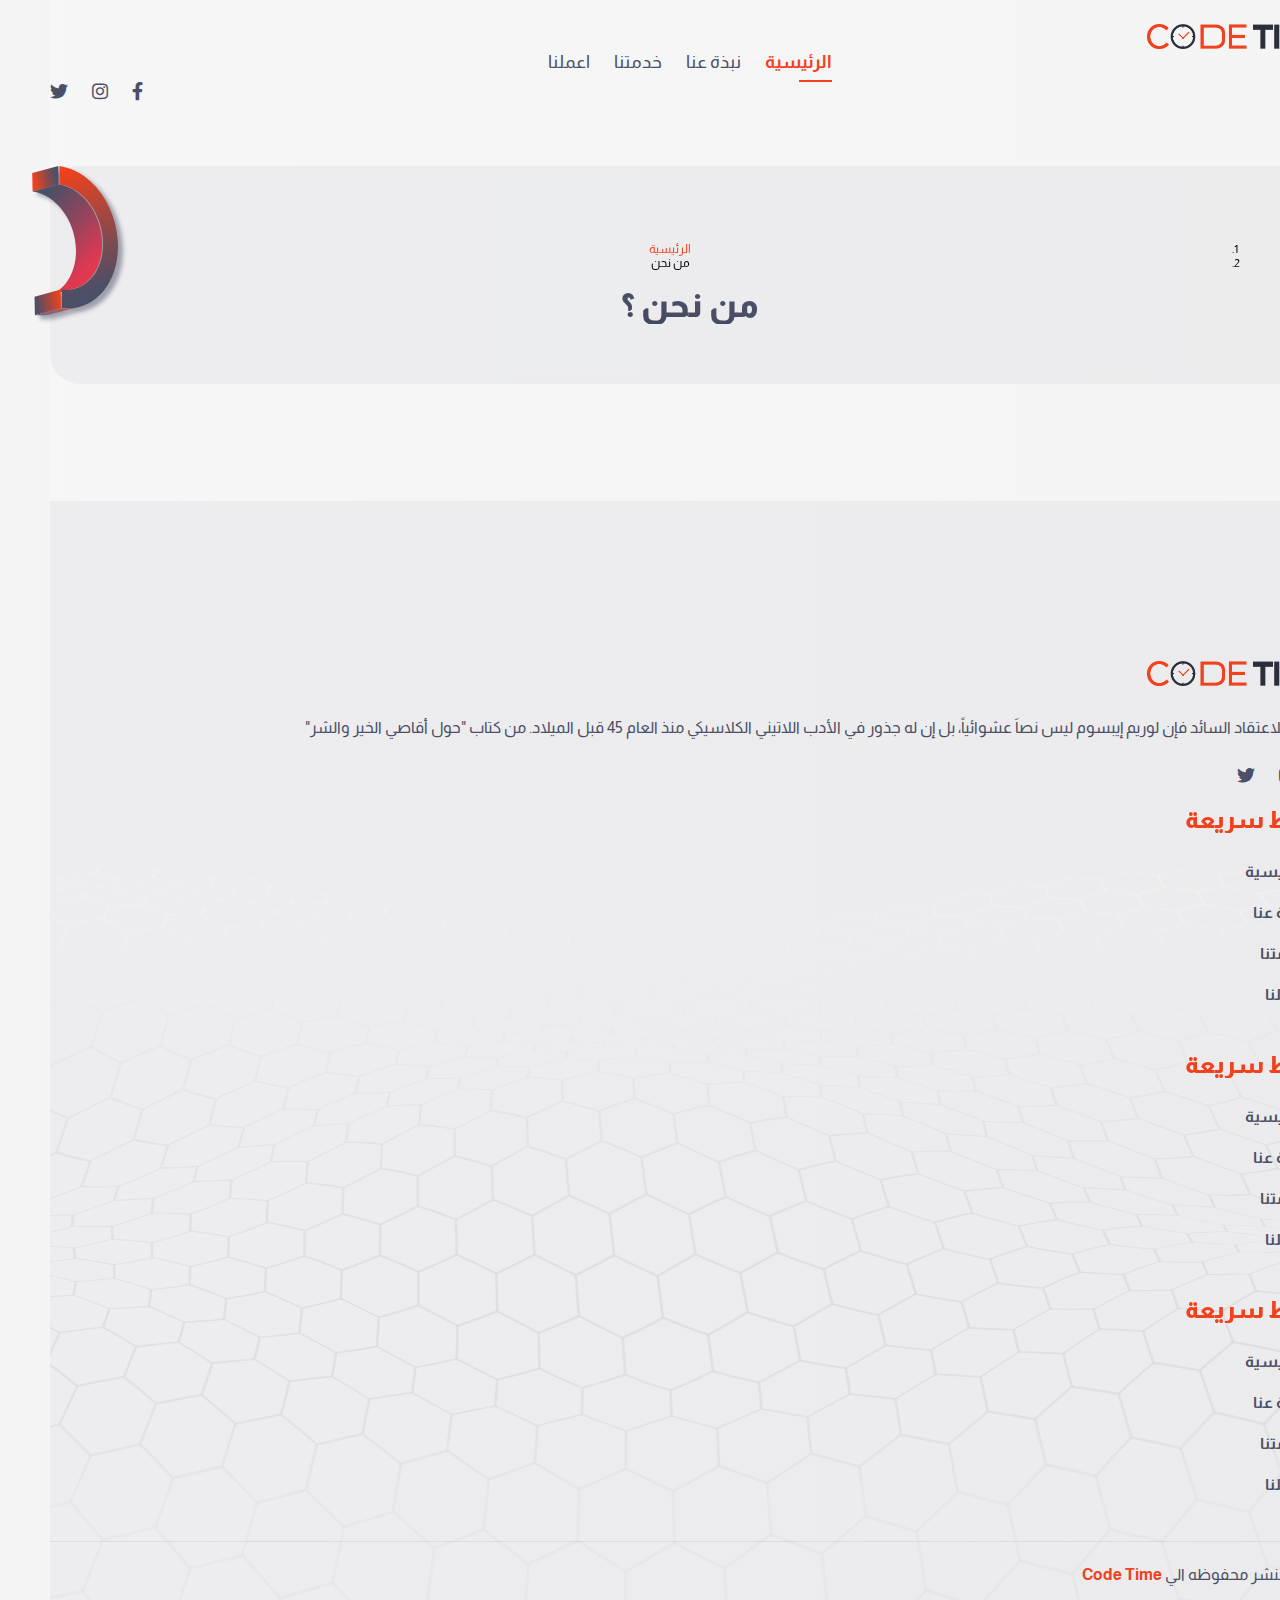
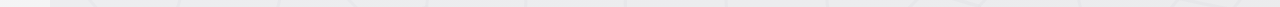
==== about.html @ 2ebd06bc "new page" ====
<!DOCTYPE html>
<html lang="ar" dir="rtl">
  <head>
    <meta charset="utf-8" />
    <meta
      name="viewport"
      content="width=device-width, initial-scale=1, shrink-to-fit=no"
    />
    <meta name="theme-color" content="#4b4f67" />
    <meta name="description" content="Description Content" />
    <link href="https://unpkg.com/aos@2.3.1/dist/aos.css" rel="stylesheet" />
    <link
      rel="stylesheet"
      href="https://cdn.jsdelivr.net/npm/bootstrap@5.0.2/dist/css/bootstrap.rtl.min.css"
      integrity="sha384-gXt9imSW0VcJVHezoNQsP+TNrjYXoGcrqBZJpry9zJt8PCQjobwmhMGaDHTASo9N"
      crossorigin="anonymous"
    />
    <link
      href="https://cdnjs.cloudflare.com/ajax/libs/font-awesome/5.11.2/css/all.min.css"
      rel="stylesheet"
    />
    <link
      href="https://fonts.googleapis.com/css2?family=Almarai:wght@300;400;700;800&display=swap"
      rel="stylesheet"
    />
    <link
      rel="stylesheet"
      type="text/css"
      href="//cdn.jsdelivr.net/npm/slick-carousel@1.8.1/slick/slick.css"
    />

    <link rel="stylesheet" href="assets/css/style.css?v=1" />
    <title>code time</title>
  </head>

  <body>
    <div id="page" class="hfeed site">
      <!--       start header-->
      <div class="header-container">
        <header class="wrapper">
          <div class="header-section">
            <div class="container">
              <div class="row align-items-center">
                <div class="col-md-3 col-5">
                  <div class="logo-box">
                    <a href="#">
                      <img
                        src="./assets/img/logo.png"
                        alt="logo-img"
                        class="img-fluid"
                        style="height: 25px"
                      />
                    </a>
                  </div>
                </div>
                <div class="col-md-6 col-1">
                  <div class="nav-box">
                    <div class="close-icon">
                      <i class="fas fa-times"></i>
                    </div>
                    <div class="nav-list">
                      <ul>
                        <li class="current-menu-item">
                          <a href="#"> الرئيسية </a>
                        </li>
                        <li>
                          <a href="#"> نبذة عنا </a>
                        </li>
                        <li>
                          <a href="#"> خدمتنا </a>
                        </li>
                        <li>
                          <a href="#"> اعملنا </a>
                        </li>
                      </ul>
                    </div>
                    <div class="icon-box">
                      <ul>
                        <li>
                          <a href="#">
                            <i class="fab fa-facebook-f"></i>
                          </a>
                        </li>
                        <li>
                          <a href="#">
                            <i class="fab fa-instagram"></i>
                          </a>
                        </li>
                        <li>
                          <a href="#">
                            <i class="fab fa-twitter"></i>
                          </a>
                        </li>
                      </ul>
                    </div>
                  </div>
                </div>
                <div class="col-md-3 col-6">
                  <div class="open-icon">
                    <i class="fas fa-bars"></i>
                  </div>
                  <div class="icon-box-side">
                    <ul>
                      <li>
                        <a href="#">
                          <i class="fab fa-facebook-f"></i>
                        </a>
                      </li>
                      <li>
                        <a href="#">
                          <i class="fab fa-instagram"></i>
                        </a>
                      </li>
                      <li>
                        <a href="#">
                          <i class="fab fa-twitter"></i>
                        </a>
                      </li>
                    </ul>
                  </div>
                </div>
              </div>
            </div>
          </div>
        </header>
      </div>
      <!--      end header-->

      <!--           start content-->
      <div class="main-container">
        <main class="main wrapper">
          <!-- start intro-section -->
          <div class="sub-intro-section">
            <div class="container">
              <div class="row justify-content-center">
                <div class="col-md-10">
                  <div class="intro-box">
                    <div class="breadcrumb-box">
                      <nav aria-label="breadcrumb">
                        <ol class="breadcrumb">
                          <li class="breadcrumb-item">
                            <a href="#">الرئيسية</a>
                          </li>
                          <li
                            class="breadcrumb-item active"
                            aria-current="page"
                          >
                            من نحن
                          </li>
                        </ol>
                      </nav>
                    </div>
                    <h2 class="intro-title gray-gradient-text">من نحن ؟</h2>
                  </div>
                </div>
              </div>
            </div>
          </div>
          <!-- end intro-section -->

          <!-- start our-mission -->
          <div class="our-mission">
            <div class="container-fluid">
              <div class="row">
                <div class="col-md-6 m-0 p-0">
                  <div class="section-img">
                    <img
                      src="assets/img/krakenimages-Y5bvRlcCx8k-unsplash.jpg"
                      alt=""
                      class="img-fluid"
                    />
                  </div>
                </div>
                <div class="col-md-6"></div>
              </div>
            </div>
          </div>
          <!-- end our-mission -->
        </main>
      </div>
      <!--           end content-->

      <!--           start footer-->
      <div class="footer-container">
        <footer class="wrapper">
          <div class="footer-section">
            <div class="container">
              <div class="row">
                <div class="col-lg-4 col-md-6">
                  <div class="logo-box">
                    <a href="#">
                      <img
                        src="./assets/img/logo.png"
                        alt="logo-img"
                        class="img-fluid"
                        style="height: 25px"
                      />
                    </a>
                  </div>
                  <div class="footer-prag">
                    <p class="prag">
                      وخلافاَ للاعتقاد السائد فإن لوريم إيبسوم ليس نصاَ
                      عشوائياً، بل إن له جذور في الأدب اللاتيني الكلاسيكي منذ
                      العام 45 قبل الميلاد. من كتاب "حول أقاصي الخير والشر"
                    </p>
                  </div>
                  <div class="icon-box-side">
                    <ul>
                      <li>
                        <a href="#">
                          <i class="fab fa-facebook-f"></i>
                        </a>
                      </li>
                      <li>
                        <a href="#">
                          <i class="fab fa-instagram"></i>
                        </a>
                      </li>
                      <li>
                        <a href="#">
                          <i class="fab fa-twitter"></i>
                        </a>
                      </li>
                    </ul>
                  </div>
                </div>
                <div class="col-lg-3 col-md-6 col-6">
                  <div class="footer-list">
                    <h3 class="footer-title primary-gradient-text">
                      روابط سريعة
                    </h3>
                    <ul>
                      <li class="current-menu-item">
                        <a href="#"> الرئيسية </a>
                      </li>
                      <li>
                        <a href="#"> نبذة عنا </a>
                      </li>
                      <li>
                        <a href="#"> خدمتنا </a>
                      </li>
                      <li>
                        <a href="#"> اعملنا </a>
                      </li>
                    </ul>
                  </div>
                </div>
                <div class="col-lg-3 col-md-6 col-6">
                  <div class="footer-list">
                    <h3 class="footer-title primary-gradient-text">
                      روابط سريعة
                    </h3>
                    <ul>
                      <li class="current-menu-item">
                        <a href="#"> الرئيسية </a>
                      </li>
                      <li>
                        <a href="#"> نبذة عنا </a>
                      </li>
                      <li>
                        <a href="#"> خدمتنا </a>
                      </li>
                      <li>
                        <a href="#"> اعملنا </a>
                      </li>
                    </ul>
                  </div>
                </div>
                <div class="col-lg-2 col-md-6 col-6">
                  <div class="footer-list">
                    <h3 class="footer-title primary-gradient-text">
                      روابط سريعة
                    </h3>
                    <ul>
                      <li class="current-menu-item">
                        <a href="#"> الرئيسية </a>
                      </li>
                      <li>
                        <a href="#"> نبذة عنا </a>
                      </li>
                      <li>
                        <a href="#"> خدمتنا </a>
                      </li>
                      <li>
                        <a href="#"> اعملنا </a>
                      </li>
                    </ul>
                  </div>
                </div>
              </div>
              <div class="row">
                <div class="col-md-12">
                  <div class="footer-copy">
                    <p class="prag text-center">
                      حقوق النشر محفوظه الي <a href="#">Code Time</a>
                    </p>
                  </div>
                </div>
              </div>
            </div>
          </div>
        </footer>
      </div>
      <!--           end footer-->
      <div class="overlay"></div>
    </div>
    <script src="https://cdnjs.cloudflare.com/ajax/libs/jquery/3.5.0/jquery.min.js"></script>
    <script
      src="https://cdn.jsdelivr.net/npm/bootstrap@5.0.2/dist/js/bootstrap.bundle.min.js"
      integrity="sha384-MrcW6ZMFYlzcLA8Nl+NtUVF0sA7MsXsP1UyJoMp4YLEuNSfAP+JcXn/tWtIaxVXM"
      crossorigin="anonymous"
    ></script>
    <script src="https://unpkg.com/aos@2.3.1/dist/aos.js"></script>
    <script
      type="text/javascript"
      src="//cdn.jsdelivr.net/npm/slick-carousel@1.8.1/slick/slick.min.js"
    ></script>
    <script src="assets/js/script.js"></script>
  </body>
</html>
---- assets/css/style.css ----
p,
ul,
h1,
h2,
h3,
h4,
h5,
h6 {
  margin: unset;
}

a {
  text-decoration: none;
}
a:hover {
  text-decoration: none;
}

ul {
  padding: 0;
  list-style: none;
}

body {
  margin: 0;
  padding: 0;
  background: linear-gradient(90deg, rgba(75, 79, 103, 0.05) 0, rgba(43, 46, 59, 0.05) 100%);
}
html[dir=rtl] body {
  font-family: "Almarai", sans-serif;
}
body.over-flow {
  overflow-y: hidden;
}

.section-60 {
  padding: 30px 0px;
}

.border-r20 {
  border-radius: 20px;
}

.overlay {
  inset: 0;
  background-color: rgba(0, 0, 0, 0.26);
  position: fixed;
  z-index: 99;
  display: none;
}

.prag {
  font-size: 16px;
  font-weight: 500;
  color: #4b4f67;
}

@media (max-width: 992px) {
  .orderms-1 {
    order: -1;
  }
}
@-webkit-keyframes scaleOut {
  to {
    transform: scale(0.1) translateY(-10%);
  }
}
@keyframes scaleOut {
  to {
    transform: scale(0.1) translateY(-10%);
  }
}
@-webkit-keyframes scaleIn {
  to {
    transform: scale(1.3) translateY(20%);
  }
}
@keyframes scaleIn {
  to {
    transform: scale(1.3) translateY(20%);
  }
}
@-webkit-keyframes rotate {
  to {
    transform: rotate(40deg);
    filter: blur(10px);
  }
}
@keyframes rotate {
  to {
    transform: rotate(40deg);
    filter: blur(10px);
  }
}
@-webkit-keyframes translate-position {
  to {
    transform: translateX(30%) scale(1.2);
  }
}
@keyframes translate-position {
  to {
    transform: translateX(30%) scale(1.2);
  }
}
@-webkit-keyframes rotate-location {
  to {
    transform: rotate(-180deg) translateX(20%);
  }
}
@keyframes rotate-location {
  to {
    transform: rotate(-180deg) translateX(20%);
  }
}
@-webkit-keyframes rotate-location-revers {
  to {
    transform: rotate(360deg) scale(1.2);
  }
}
@keyframes rotate-location-revers {
  to {
    transform: rotate(360deg) scale(1.2);
  }
}
@media (max-width: 772px) {
  @-webkit-keyframes translate-position {
    to {
      transform: translateY(-10%) scale(1.33);
    }
  }
  @keyframes translate-position {
    to {
      transform: translateY(-10%) scale(1.33);
    }
  }
}
.header-section {
  position: relative;
  padding: 24px 0;
}
.header-section .open-icon {
  display: none;
}
.header-section .nav-box {
  display: flex;
  align-items: center;
  justify-content: space-between;
}
.header-section .nav-box .icon-box,
.header-section .nav-box .close-icon {
  display: none;
}
.header-section .nav-box .nav-list {
  width: 100%;
}
.header-section .nav-box .nav-list ul {
  justify-content: center;
}
.header-section .nav-box .nav-list ul li a {
  padding: 0 0 10px;
  position: relative;
}
.header-section .nav-box .nav-list ul li a:after {
  content: "";
  position: absolute;
  bottom: 0;
  background-color: #f1411d;
  width: 0%;
  height: 2px;
}
html[dir=rtl] .header-section .nav-box .nav-list ul li a:after {
  right: 0;
}
.header-section .nav-box ul {
  list-style: none;
  display: flex;
  align-items: center;
}
html[dir=rtl] .header-section .nav-box ul li {
  padding-left: 24px;
}
html[dir=rtl] .header-section .nav-box ul li:last-of-type {
  padding: 0;
}
html[dir=ltr] .header-section .nav-box ul li {
  padding-right: 24px;
}
html[dir=ltr] .header-section .nav-box ul li:last-of-type {
  padding: 0;
}
.header-section .nav-box ul li.current-menu-item a {
  color: #f1411d;
  font-weight: 700;
}
.header-section .nav-box ul li.current-menu-item a:after {
  width: 50%;
}
.header-section .nav-box ul li a {
  display: block;
  font-size: 18px;
  font-weight: 400;
  color: #4b4f67;
}
.header-section .nav-box ul li a:hover {
  color: #f1411d;
}
.header-section .nav-box ul li a:hover:after {
  width: 50%;
}

@media (max-width: 992px) {
  .header-section .nav-box ul li a {
    font-size: 14px;
  }
}
@media (max-width: 772px) {
  .header-section .icon-box-side {
    display: none;
  }
  .header-section .open-icon {
    display: block;
    text-align: end;
  }
  .header-section .open-icon i {
    font-size: 20px;
    cursor: pointer;
    color: #4b4f67;
  }
  .header-section .open-icon i:hover {
    color: #f1411d;
  }
  .header-section .nav-box {
    display: block;
    position: fixed;
    top: 0;
    padding: 60px;
    width: 223px;
    height: 100%;
    background: linear-gradient(90deg, #4b4f67 0, #2b2e3b 100%);
    transition: 0.2s all ease-in-out;
    z-index: 999999;
  }
  html[dir=rtl] .header-section .nav-box {
    right: -230px;
    box-shadow: -6px 1px 12px rgba(0, 0, 0, 0.3);
  }
  html[dir=ltr] .header-section .nav-box {
    left: -230px;
    box-shadow: 6px 1px 12px rgba(0, 0, 0, 0.3);
  }
  html[dir=rtl] .header-section .nav-box.open-menu {
    right: 0;
  }
  html[dir=ltr] .header-section .nav-box.open-menu {
    left: 0;
  }
  .header-section .nav-box .close-icon {
    display: block;
    position: absolute;
    top: 20px;
    z-index: 1;
    cursor: pointer;
    color: white;
    font-size: 18px;
  }
  html[dir=rtl] .header-section .nav-box .close-icon {
    left: 14px;
  }
  html[dir=ltr] .header-section .nav-box .close-icon {
    right: 14px;
  }
  .header-section .nav-box .icon-box {
    display: block;
  }
  .header-section .nav-box .icon-box ul {
    display: flex;
  }
  .header-section .nav-box ul {
    display: block;
  }
  .header-section .nav-box ul li {
    width: -webkit-fit-content;
    width: -moz-fit-content;
    width: fit-content;
    margin-bottom: 24px;
  }
  .header-section .nav-box ul li a {
    font-size: 14px;
    color: white;
  }
}
.footer-section {
  padding: 160px 0 0;
  position: relative;
  z-index: 1;
  background-color: rgba(75, 79, 103, 0.05);
}
.footer-section:after {
  z-index: -1;
  inset: 0;
  background-image: url("../img/footer-img.svg");
  background-size: cover;
  background-repeat: no-repeat;
  background-position: center bottom;
  opacity: 0.2;
  content: "";
  position: absolute;
}
.footer-section .footer-prag .prag {
  max-width: 90%;
  padding: 30px 0;
}
.footer-section .footer-list {
  padding-bottom: 24px;
}
.footer-section .footer-list .footer-title {
  margin-bottom: 30px;
  font-weight: 800;
  font-size: 24px;
}
.footer-section .footer-list ul li {
  padding: 0 25px;
  margin: 0 0 24px;
  position: relative;
}
.footer-section .footer-list ul li:after {
  content: "";
  top: 50%;
  transform: translateY(-50%);
  height: 2px;
  width: 10px;
  background-color: #4b4f67;
  position: absolute;
}
html[dir=ltr] .footer-section .footer-list ul li:after {
  left: 0;
}
html[dir=rtl] .footer-section .footer-list ul li:after {
  right: 0;
}
.footer-section .footer-list ul li a {
  font-weight: 700;
  font-size: 16px;
  color: #4b4f67;
}
.footer-section .footer-list ul li a:hover {
  color: #f1411d;
}
.footer-section .footer-copy {
  padding: 24px 0;
  border-top: 1px solid rgba(75, 79, 103, 0.1);
}
.footer-section .footer-copy .prag a {
  font-weight: 600;
  color: #f1411d;
}
.footer-section .icon-box-side {
  padding-bottom: 20px;
}

@media (max-width: 772px) {
  .footer-section .footer-prag .prag {
    max-width: 90%;
    padding: 30px 0;
  }
  .footer-section .footer-list .footer-title {
    font-size: 18px;
  }
  .footer-section .footer-list ul li a {
    font-size: 14px;
  }
}
.intro-section {
  overflow: hidden;
  position: relative;
  z-index: 1;
  padding: 0 0 40px;
}
.intro-section .intro-content .intro-title {
  font-size: 65px;
  font-weight: 900;
  display: inline-block;
  margin-bottom: 24px;
}
.intro-section .intro-content .button-box {
  display: flex;
  align-items: center;
  flex-wrap: wrap;
  margin-top: 24px;
}
.intro-section .intro-content .button-box > div {
  margin-top: 12px;
}
html[dir=rtl] .intro-section .intro-content .button-box .button-item {
  margin-left: 24px;
}
html[dir=ltr] .intro-section .intro-content .button-box .button-item {
  margin-right: 24px;
}
.intro-section .intro-img {
  position: relative;
  text-align: end;
}
.intro-section .intro-img .intro-img {
  -webkit-animation: scaleIn 1s ease-in-out infinite;
          animation: scaleIn 1s ease-in-out infinite;
  -webkit-animation-delay: calc(var(--scroll) * -1s);
          animation-delay: calc(var(--scroll) * -1s);
  -webkit-animation-play-state: paused;
          animation-play-state: paused;
  -webkit-animation-iteration-count: 1;
          animation-iteration-count: 1;
  -webkit-animation-fill-mode: both;
          animation-fill-mode: both;
}
.intro-section .intro-img .game {
  z-index: 2;
  position: absolute;
  max-height: 100px;
  -webkit-animation: scaleOut 1s ease-in-out infinite;
          animation: scaleOut 1s ease-in-out infinite;
  -webkit-animation-delay: calc(var(--scroll) * -1s);
          animation-delay: calc(var(--scroll) * -1s);
  -webkit-animation-play-state: paused;
          animation-play-state: paused;
  -webkit-animation-iteration-count: 1;
          animation-iteration-count: 1;
  -webkit-animation-fill-mode: both;
          animation-fill-mode: both;
  filter: drop-shadow(5px 9px 4px rgba(0, 0, 0, 0.1294117647));
}
.intro-section .intro-img .game.game1 {
  right: 90px;
  top: 50px;
}
.intro-section .intro-img .game.game2 {
  left: 90px;
  bottom: -50px;
  max-height: 195px;
}
.intro-section .intro-img .game.game4 {
  right: 90px;
  bottom: -50px;
}

.services-section .services-box {
  text-align: center;
  padding: 60px 20px;
  border: 1px solid rgba(75, 79, 103, 0.4);
  display: flex;
  flex-grow: 1;
  flex-direction: column;
  height: calc(100% - 20px);
  background-color: white;
}
.services-section .services-box:hover {
  border: 1px solid rgba(75, 79, 103, 0);
  box-shadow: -15px 50px 50px rgba(75, 79, 103, 0.1);
}
.services-section .services-box .services-icon {
  margin-bottom: 30px;
}
.services-section .services-box .services-icon img {
  min-height: 100px;
}
.services-section .services-box .services-title {
  font-weight: 800;
  font-size: 25px;
  margin-bottom: 30px;
}
.services-section .services-box .prag {
  line-height: 1.8;
}

.banner-section .banner-box {
  position: relative;
  z-index: 1;
  padding: 60px;
}
.banner-section .banner-box::before {
  border-radius: 30px;
  content: "";
  position: absolute;
  height: 70%;
  top: 50%;
  transform: translateY(-50%);
  width: 100%;
  left: 0;
  background-color: transparent;
  background-image: linear-gradient(0deg, rgba(43, 46, 59, 0.05) 100%, rgba(75, 79, 103, 0.05) 0%);
  z-index: -1;
}
.banner-section .img-box {
  text-align: end;
}
.banner-section .img-box img {
  height: 474px;
  -o-object-fit: cover;
     object-fit: cover;
  width: 245px;
  -webkit-animation: translate-position 1s ease-in-out infinite;
          animation: translate-position 1s ease-in-out infinite;
  -webkit-animation-delay: calc(var(--scroll) * -1s);
          animation-delay: calc(var(--scroll) * -1s);
  -webkit-animation-play-state: paused;
          animation-play-state: paused;
  -webkit-animation-iteration-count: 1;
          animation-iteration-count: 1;
  -webkit-animation-fill-mode: both;
          animation-fill-mode: both;
}
.banner-section .banner-content {
  position: relative;
}
.banner-section .banner-content:after {
  content: "";
  position: absolute;
  top: -61px;
  height: 80px;
  width: 80px;
  background-repeat: no-repeat;
  background-size: cover;
  background-position: center;
  background-image: url("../img/Pen-Left.png");
  -webkit-animation: rotate-location 1s ease-in-out infinite;
          animation: rotate-location 1s ease-in-out infinite;
  -webkit-animation-delay: calc(var(--scroll) * -1s);
          animation-delay: calc(var(--scroll) * -1s);
  -webkit-animation-play-state: paused;
          animation-play-state: paused;
  -webkit-animation-iteration-count: 1;
          animation-iteration-count: 1;
  -webkit-animation-fill-mode: both;
          animation-fill-mode: both;
}
html[dir=rtl] .banner-section .banner-content:after {
  right: 20px;
}
html[dir=ltr] .banner-section .banner-content:after {
  left: 20px;
}
.banner-section .banner-content::before {
  content: "";
  position: absolute;
  bottom: -61px;
  height: 140px;
  width: 140px;
  background-repeat: no-repeat;
  background-size: cover;
  background-position: center;
  background-image: url("../img/Gift-Left.png");
  -webkit-animation: scaleIn 1s ease-in-out infinite;
          animation: scaleIn 1s ease-in-out infinite;
  -webkit-animation-delay: calc(var(--scroll) * -1s);
          animation-delay: calc(var(--scroll) * -1s);
  -webkit-animation-play-state: paused;
          animation-play-state: paused;
  -webkit-animation-iteration-count: 1;
          animation-iteration-count: 1;
  -webkit-animation-fill-mode: both;
          animation-fill-mode: both;
}
html[dir=rtl] .banner-section .banner-content::before {
  right: 174px;
}
html[dir=ltr] .banner-section .banner-content::before {
  left: 174px;
}
.banner-section .banner-content .banner-title {
  font-size: 44px;
  font-weight: 800;
  margin-bottom: 40px;
}
.banner-section .banner-content .prag {
  line-height: 1.8;
  margin-bottom: 40px;
}

.all-services-section .services-item {
  margin-bottom: 24px;
  padding: 40px 20px;
  border: 1px solid rgba(75, 79, 103, 0.1);
  border-radius: 18px;
  display: flex;
  justify-content: space-between;
  align-items: center;
  position: relative;
  overflow: hidden;
  background-color: white;
}
.all-services-section .services-item::before {
  background-color: white;
  inset: 0;
  position: absolute;
  content: "";
}
.all-services-section .services-item:after {
  content: attr(data-title);
  position: absolute;
  inset: 0;
  font-size: 30px;
  font-weight: 800;
  display: flex;
  align-items: center;
  justify-content: center;
}
.all-services-section .services-item:hover {
  padding: 40px 40px;
  border: 1px solid rgba(75, 79, 103, 0);
  box-shadow: -15px 50px 50px rgba(75, 79, 103, 0.1);
}
.all-services-section .services-item:hover:after, .all-services-section .services-item:hover::before {
  opacity: 0;
}
.all-services-section .services-item .services-name {
  font-size: 20px;
  font-weight: 800;
}
.all-services-section .services-item .services-img {
  height: 80px;
}

.client-section .client-slider .client-slider-item {
  height: 100%;
  display: flex;
  align-items: center;
  justify-content: center;
}
.client-section .client-slider .client-slider-item img {
  height: 92px;
  -o-object-fit: contain;
     object-fit: contain;
}

.testimonials-section .testimonials-slider {
  padding-top: 24px;
}
.testimonials-section .testimonials-slider .testimonials-item .testimonials-img {
  position: relative;
  z-index: 1;
}
.testimonials-section .testimonials-slider .testimonials-item .testimonials-img img {
  height: 500px;
  border-radius: 30px;
  transform: rotateY(6deg) rotateZ(-1deg);
  box-shadow: -8px 1px 2px rgba(75, 79, 103, 0.1);
}
.testimonials-section .testimonials-slider .testimonials-item .testimonials-content .prag {
  font-size: 24px;
  display: block;
}
.testimonials-section .testimonials-slider .testimonials-item .testimonials-content .testimonials-name {
  padding: 24px 0 10px;
  font-size: 24px;
  font-weight: 800;
}
.testimonials-section .testimonials-slider .testimonials-item .testimonials-content .testimonials-jop {
  font-size: 16px;
  font-weight: 400;
  color: #4b4f67;
}

@media (max-width: 992px) {
  .intro-section .intro-img {
    margin-bottom: 20px;
    text-align: center;
  }
  .intro-section .intro-img .game.game2 {
    max-height: 139px;
  }
  .intro-section .intro-content {
    text-align: center;
  }
  .intro-section .intro-content .intro-title {
    font-size: 50px;
  }
  .intro-section .intro-content .button-box {
    justify-content: center;
  }
  .banner-section .banner-box::before {
    height: 90%;
  }
  .banner-section .banner-box .img-box img {
    height: 350px;
    width: 180px;
  }
  .banner-section .banner-box .banner-content .banner-title {
    font-size: 30px;
  }
  .testimonials-section .testimonials-slider .testimonials-item .testimonials-img img {
    height: 400px;
  }
  .testimonials-section .testimonials-slider .testimonials-item .testimonials-content .prag {
    font-size: 16px;
  }
  .testimonials-section .testimonials-slider .testimonials-item .testimonials-content .testimonials-name {
    font-size: 20px;
  }
  .testimonials-section .testimonials-slider .testimonials-item .testimonials-content .testimonials-jop {
    font-size: 16px;
  }
}
@media (max-width: 772px) {
  .services-section .services-box .services-title {
    font-size: 24px;
  }
  .banner-section .banner-box::before {
    height: 80%;
    top: unset;
    bottom: 0;
    transform: translateY(0);
  }
  .banner-section .banner-box .img-box {
    margin-bottom: 60px;
    text-align: center;
  }
  .banner-section .banner-box .img-box img {
    height: 350px;
    width: 180px;
  }
  .banner-section .banner-box .banner-content {
    text-align: center;
  }
  .banner-section .banner-box .banner-content::before {
    height: 72px;
    width: 42px;
  }
  .banner-section .banner-box .banner-content::after {
    top: 0;
    height: 38px;
    width: 38px;
  }
  html[dir=rtl] .banner-section .banner-box .banner-content::after {
    right: -51px;
  }
  html[dir=ltr] .banner-section .banner-box .banner-content::after {
    left: -51px;
  }
  .banner-section .banner-box .banner-content .banner-title {
    font-size: 29px;
    margin-bottom: 19px;
  }
  .banner-section .banner-box .banner-content .prag {
    font-size: 13px;
  }
  .client-section .client-slider .client-slider-item img {
    height: 60px;
  }
  .testimonials-section .testimonials-slider .testimonials-item {
    text-align: center;
  }
  .testimonials-section .testimonials-slider .testimonials-item .testimonials-img {
    text-align: center;
    padding-bottom: 24px;
  }
  .testimonials-section .testimonials-slider .testimonials-item .testimonials-img img {
    height: 200px;
    margin: 0 auto;
  }
  .testimonials-section .testimonials-slider .testimonials-item .testimonials-content .prag {
    font-size: 16px;
  }
  .testimonials-section .testimonials-slider .testimonials-item .testimonials-content .testimonials-name {
    font-size: 20px;
  }
  .testimonials-section .testimonials-slider .testimonials-item .testimonials-content .testimonials-jop {
    font-size: 16px;
  }
}
.section-title {
  padding-bottom: 30px;
}
.section-title.white-item .sub-title {
  color: white;
}
.section-title .sub-title {
  color: #4b4f67;
  font-size: 14px;
  font-weight: 400;
  margin-bottom: 14px;
}
.section-title .min-title {
  font-size: 30px;
  font-weight: 900;
}

.gray-gradient-text, .all-services-section .services-item:after {
  background: linear-gradient(190deg, #4b4f67 50%, #2b2e3b 100%);
  background-clip: text;
  -webkit-background-clip: text;
  -webkit-text-fill-color: transparent;
}

.primary-gradient-text {
  background: linear-gradient(190deg, #f1411d 50%, #cf3618 100%);
  background-clip: text;
  -webkit-background-clip: text;
  -webkit-text-fill-color: transparent;
}

.button-item.primary-button a {
  background: linear-gradient(90deg, #f1411d 0, #cf3618 100%);
  box-shadow: rgba(241, 65, 29, 0.3) 4px 4px 0px;
}
.button-item.primary-button a:active {
  box-shadow: rgba(241, 65, 29, 0.3) 0px 0px 0px;
}
.button-item a {
  padding: 10px 48px;
  display: inline-block;
  background: linear-gradient(90deg, #4b4f67 0, #2b2e3b 100%);
  border-radius: 50px;
  color: white;
  box-shadow: rgba(75, 79, 103, 0.3) 4px 4px 0px;
}
.button-item a:active {
  transform: translate(4px, 4px);
  box-shadow: rgba(75, 79, 103, 0.3) 0px 0px 0px;
}

.button-play a {
  display: flex;
  align-items: center;
  position: relative;
  z-index: 1;
}
.button-play a:hover:after {
  width: 110%;
}
.button-play a:hover span {
  color: white;
}
.button-play a:after {
  content: "";
  position: absolute;
  z-index: -1;
  width: 45px;
  height: 45px;
  background: linear-gradient(90deg, #f1411d 0, #cf3618 100%);
  border-radius: 50px;
  right: -14px;
}
.button-play a i {
  position: relative;
  display: flex;
  align-items: center;
  justify-content: center;
  color: white;
}
.button-play a span {
  margin: 20px;
  font-weight: 500;
  font-size: 18px;
  color: #4b4f67;
}

.icon-box-side ul {
  list-style: none;
  display: flex;
  align-items: center;
  justify-content: flex-start;
}
.header-section .icon-box-side ul {
  justify-content: flex-end;
}
html[dir=rtl] .icon-box-side ul li {
  padding-left: 24px;
}
html[dir=rtl] .icon-box-side ul li:last-of-type {
  padding: 0;
}
html[dir=ltr] .icon-box-side ul li {
  padding-right: 24px;
}
html[dir=ltr] .icon-box-side ul li:last-of-type {
  padding: 0;
}
.icon-box-side ul li.current-menu-item a {
  color: #f1411d;
  font-weight: 700;
}
.icon-box-side ul li.current-menu-item a:after {
  width: 50%;
}
.icon-box-side ul li a {
  display: block;
  font-size: 18px;
  font-weight: 400;
  color: #4b4f67;
}
.icon-box-side ul li a:hover {
  color: #f1411d;
}
.icon-box-side ul li a:hover:after {
  width: 50%;
}

.newslatter-section {
  margin-bottom: -80px;
  padding-top: 80px;
}
.newslatter-section .newslatter-box {
  text-align: center;
  padding: 60px;
  border-radius: 30px;
  box-shadow: -15px 50px 50px rgba(75, 79, 103, 0.2);
  background-color: white;
  position: relative;
  z-index: 999;
}
.newslatter-section .newslatter-box::after {
  -webkit-animation: rotate-location-revers 1s ease-in-out infinite;
          animation: rotate-location-revers 1s ease-in-out infinite;
  -webkit-animation-delay: calc(var(--scroll) * -1s);
          animation-delay: calc(var(--scroll) * -1s);
  -webkit-animation-play-state: paused;
          animation-play-state: paused;
  -webkit-animation-iteration-count: 1;
          animation-iteration-count: 1;
  -webkit-animation-fill-mode: both;
          animation-fill-mode: both;
  content: "";
  position: absolute;
  top: -30px;
  background-image: url("../img/3D_Shape-1-svg.svg");
  background-position: center;
  background-size: contain;
  background-repeat: no-repeat;
  height: 150px;
  width: 150px;
  filter: drop-shadow(5px 4px 2px rgba(75, 79, 103, 0.5));
  z-index: 1;
}
html[dir=ltr] .newslatter-section .newslatter-box::after {
  right: -50px;
}
html[dir=rtl] .newslatter-section .newslatter-box::after {
  left: -50px;
}
.newslatter-section .newslatter-box .newslatter-title {
  font-weight: 800;
  font-size: 30px;
  padding-bottom: 24px;
}
.newslatter-section .newslatter-box .newslatter-form form {
  display: flex;
  align-items: center;
  justify-content: center;
  padding: 10px;
  border-radius: 50px;
  background-color: rgba(43, 46, 59, 0.1);
  width: -webkit-fit-content;
  width: -moz-fit-content;
  width: fit-content;
  margin: 0 auto;
}
.newslatter-section .newslatter-box .newslatter-form form input {
  background-color: transparent;
  height: 35px;
  width: 300px;
  border: 0;
}
.newslatter-section .newslatter-box .newslatter-form form input:focus {
  outline: none;
  border: 0;
}
.newslatter-section .newslatter-box .newslatter-form form button {
  padding: 4px 28px;
  border-radius: 50px;
  font-size: 16px;
  border: 0;
  background-color: #4b4f67;
  color: white;
}

@media (max-width: 772px) {
  .newslatter-section .newslatter-box {
    padding: 30px 15px;
  }
  .newslatter-section .newslatter-box::after {
    height: 80px;
    width: 80px;
    top: -56px;
  }
  html[dir=ltr] .newslatter-section .newslatter-box::after {
    right: 0px;
  }
  html[dir=rtl] .newslatter-section .newslatter-box::after {
    left: 0px;
  }
  .newslatter-section .newslatter-box .newslatter-title {
    font-size: 22px;
  }
  .newslatter-section .newslatter-box .newslatter-form form {
    width: 100%;
    justify-content: space-between;
  }
  .newslatter-section .newslatter-box .newslatter-form form input {
    width: 150px;
  }
}
.sub-intro-section {
  padding-bottom: 40px;
}
.sub-intro-section .intro-box {
  padding: 60px;
  border-radius: 30px;
  background-color: rgba(75, 79, 103, 0.05);
  margin: 40px 0 60px;
  -webkit-backdrop-filter: blur(5px);
          backdrop-filter: blur(5px);
  z-index: 1;
  position: relative;
  text-align: center;
}
.sub-intro-section .intro-box::after {
  content: "";
  z-index: -999;
  -webkit-animation: rotate-location-revers 1s ease-in-out infinite;
          animation: rotate-location-revers 1s ease-in-out infinite;
  -webkit-animation-delay: calc(var(--scroll) * -1s);
          animation-delay: calc(var(--scroll) * -1s);
  -webkit-animation-play-state: paused;
          animation-play-state: paused;
  -webkit-animation-iteration-count: 1;
          animation-iteration-count: 1;
  -webkit-animation-fill-mode: both;
          animation-fill-mode: both;
  position: absolute;
  top: 0px;
  background-image: url("../img/3D_Shape-1-svg.svg");
  background-position: center;
  background-size: contain;
  background-repeat: no-repeat;
  height: 150px;
  width: 150px;
  filter: drop-shadow(5px 4px 2px rgba(75, 79, 103, 0.5));
}
html[dir=ltr] .sub-intro-section .intro-box::after {
  right: -50px;
}
html[dir=rtl] .sub-intro-section .intro-box::after {
  left: -50px;
}
.sub-intro-section .intro-box .intro-title {
  font-size: 34px;
  font-weight: 800;
}

.breadcrumb-box ol,
.breadcrumb-box ul {
  justify-content: center;
}
.breadcrumb-box ol li,
.breadcrumb-box ul li {
  font-size: 12px;
}
.breadcrumb-box ol li a,
.breadcrumb-box ul li a {
  color: #f1411d;
}

.footer-section .footer-list ul li a, .all-services-section .services-item, .all-services-section .services-item::before, .all-services-section .services-item:after {
  transition: 0.4s all ease-in-out;
}

.header-section .open-icon i, .header-section .nav-box .nav-list ul li a:after, .header-section .nav-box ul li a, .services-section .services-box, .services-section .services-box .services-title, .button-item a, .button-play a:after, .button-play a span, .icon-box-side ul li a {
  transition: 0.2s all ease-in-out;
}
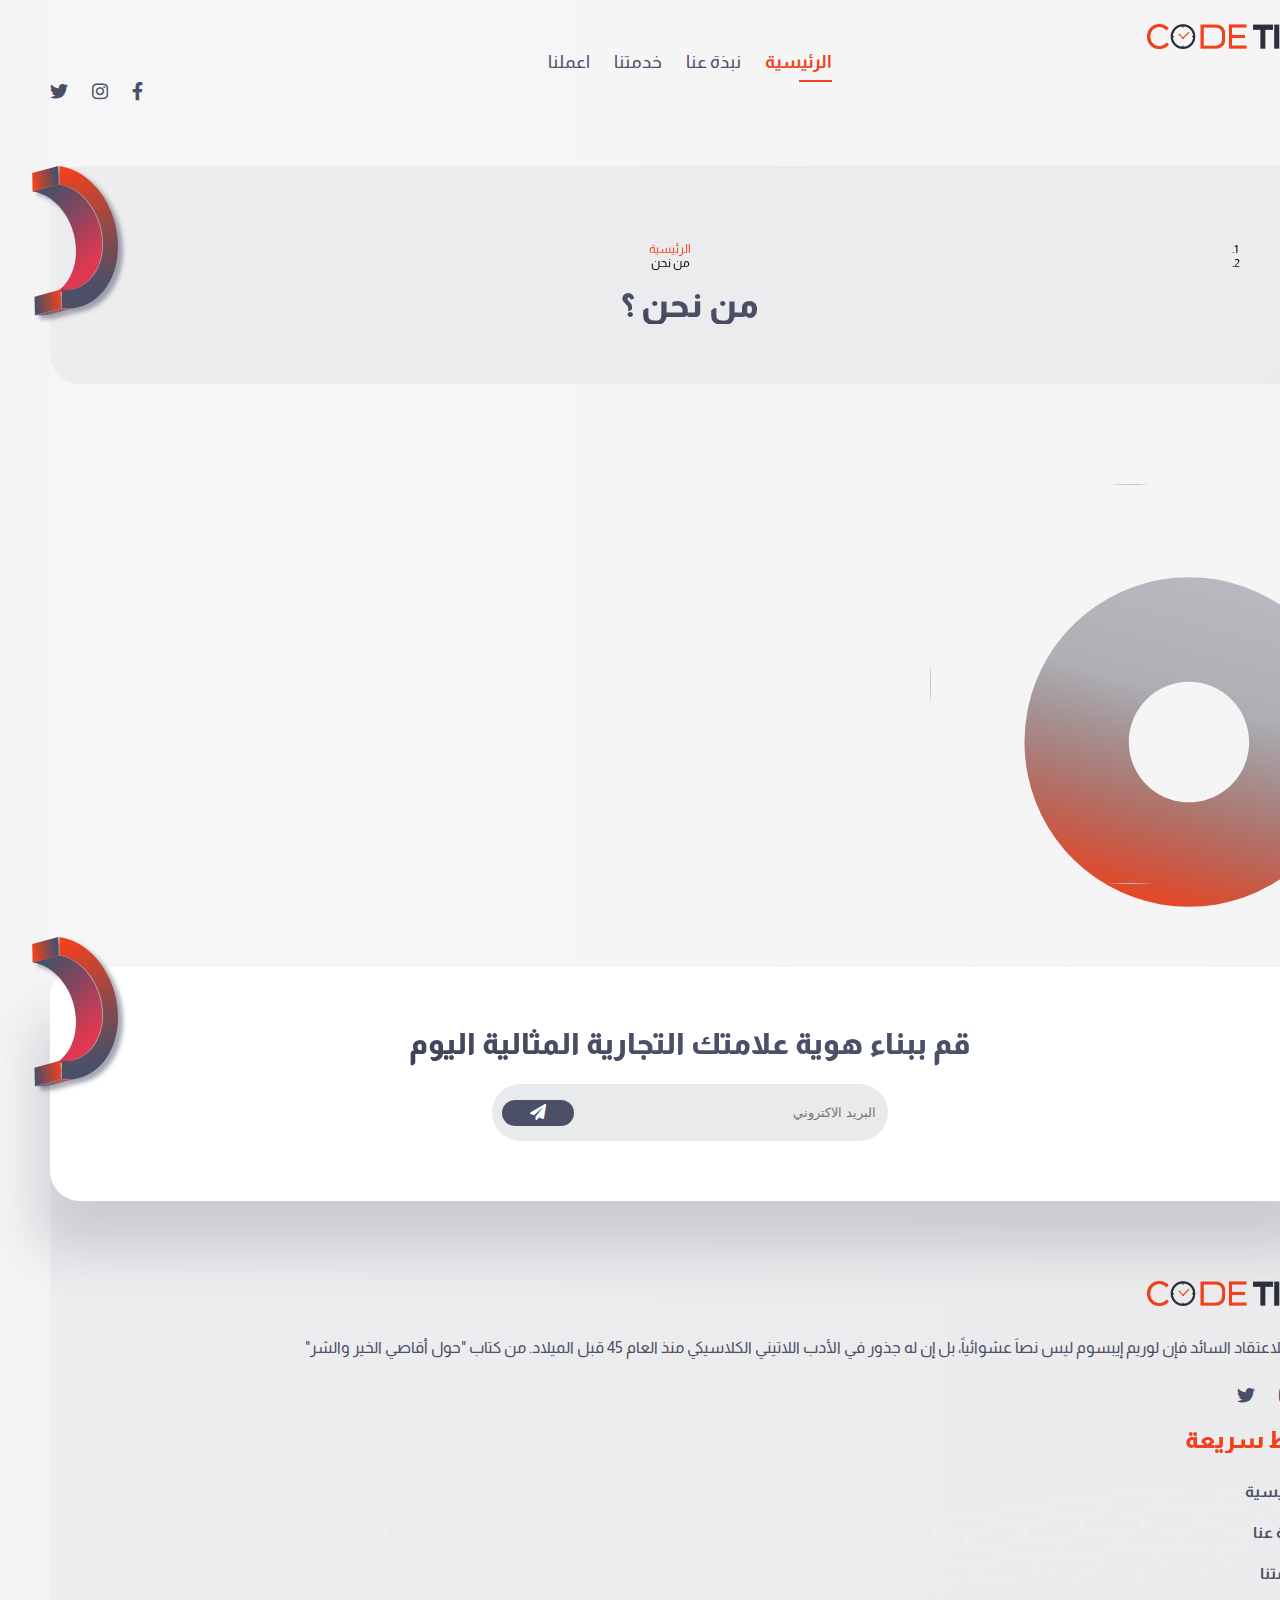
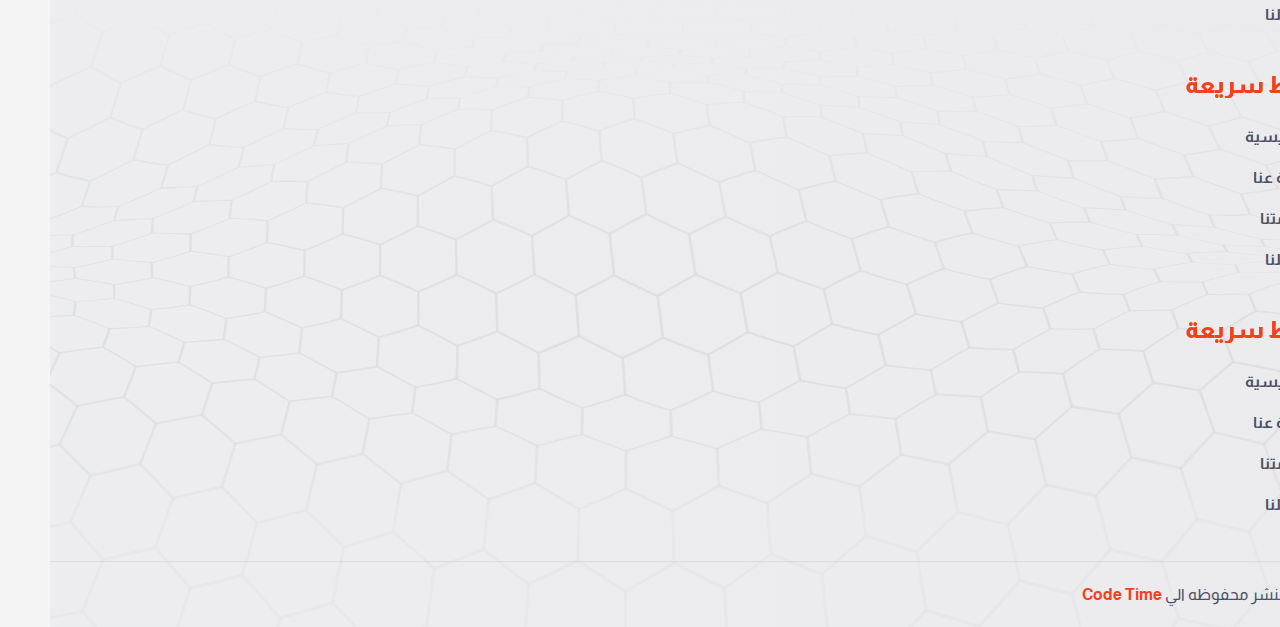
==== commit aa8b7fb3: "new" ====
--- a/about.html
+++ b/about.html
@@ -162,7 +162,7 @@
           <div class="our-mission">
             <div class="container-fluid">
               <div class="row">
-                <div class="col-md-6 m-0 p-0">
+                <div class="col-md-6">
                   <div class="section-img">
                     <img
                       src="assets/img/krakenimages-Y5bvRlcCx8k-unsplash.jpg"
@@ -183,6 +183,32 @@
       <!--           start footer-->
       <div class="footer-container">
         <footer class="wrapper">
+          <div class="newslatter-section">
+            <div class="container">
+              <div class="row justify-content-center">
+                <div class="col-lg-10 col-md-12">
+                  <div class="newslatter-box">
+                    <h3 class="newslatter-title gray-gradient-text">
+                      قم ببناء هوية علامتك التجارية المثالية اليوم
+                    </h3>
+                    <div class="newslatter-form">
+                      <form action="">
+                        <input
+                          type="text"
+                          name=""
+                          id=""
+                          placeholder="البريد الاكتروني"
+                        />
+                        <button>
+                          <i class="fas fa-paper-plane"></i>
+                        </button>
+                      </form>
+                    </div>
+                  </div>
+                </div>
+              </div>
+            </div>
+          </div>
           <div class="footer-section">
             <div class="container">
               <div class="row">
--- a/assets/css/style.css
+++ b/assets/css/style.css
@@ -767,6 +767,35 @@
     font-size: 16px;
   }
 }
+.our-mission .section-img {
+  position: relative;
+  z-index: 1;
+}
+.our-mission .section-img:after {
+  content: "";
+  position: absolute;
+  bottom: -20px;
+  background-image: url("../img/about-img.svg");
+  background-repeat: no-repeat;
+  background-size: contain;
+  width: 330px;
+  height: 330px;
+  z-index: -1;
+}
+html[dir=rtl] .our-mission .section-img:after {
+  right: -24px;
+}
+html[dir=ltr] .our-mission .section-img:after {
+  left: -24px;
+}
+.our-mission .section-img img {
+  height: 400px;
+  width: 400px;
+  -o-object-fit: cover;
+     object-fit: cover;
+  border-radius: 50%;
+}
+
 .section-title {
   padding-bottom: 30px;
 }
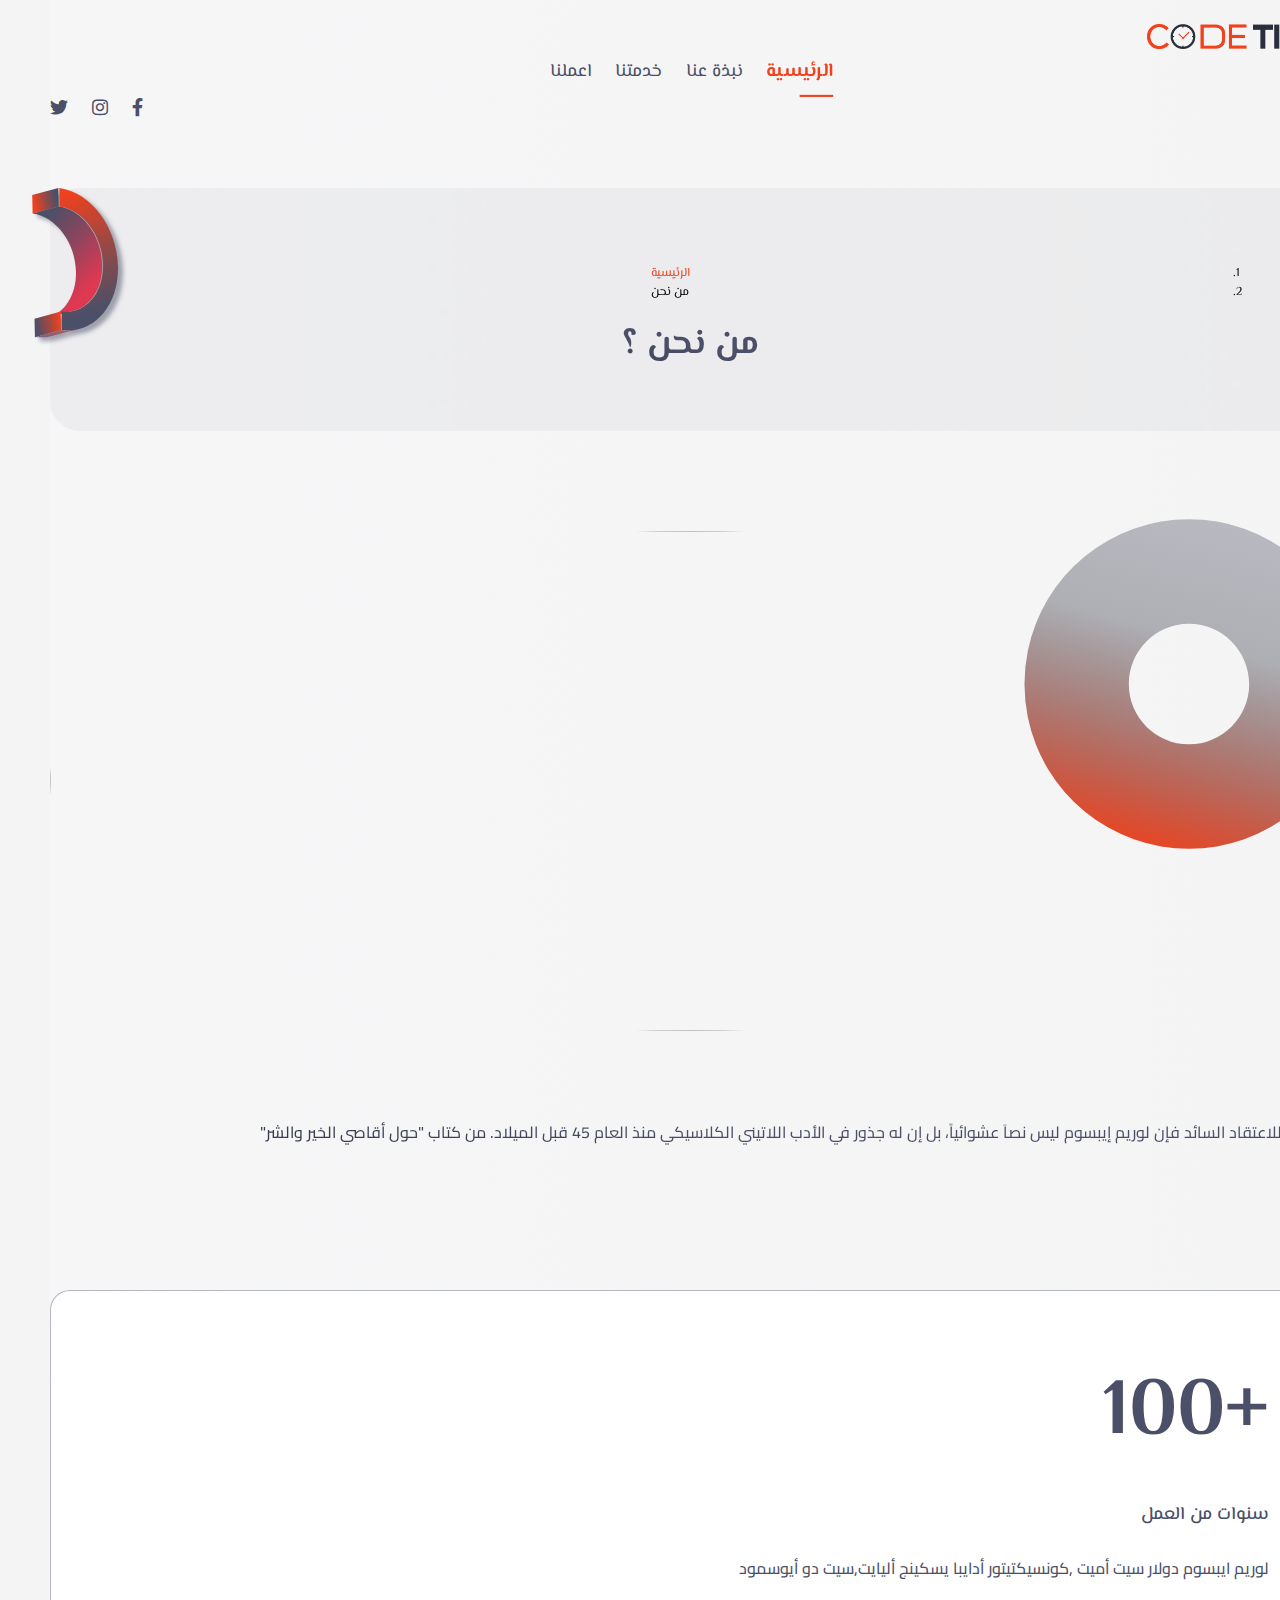
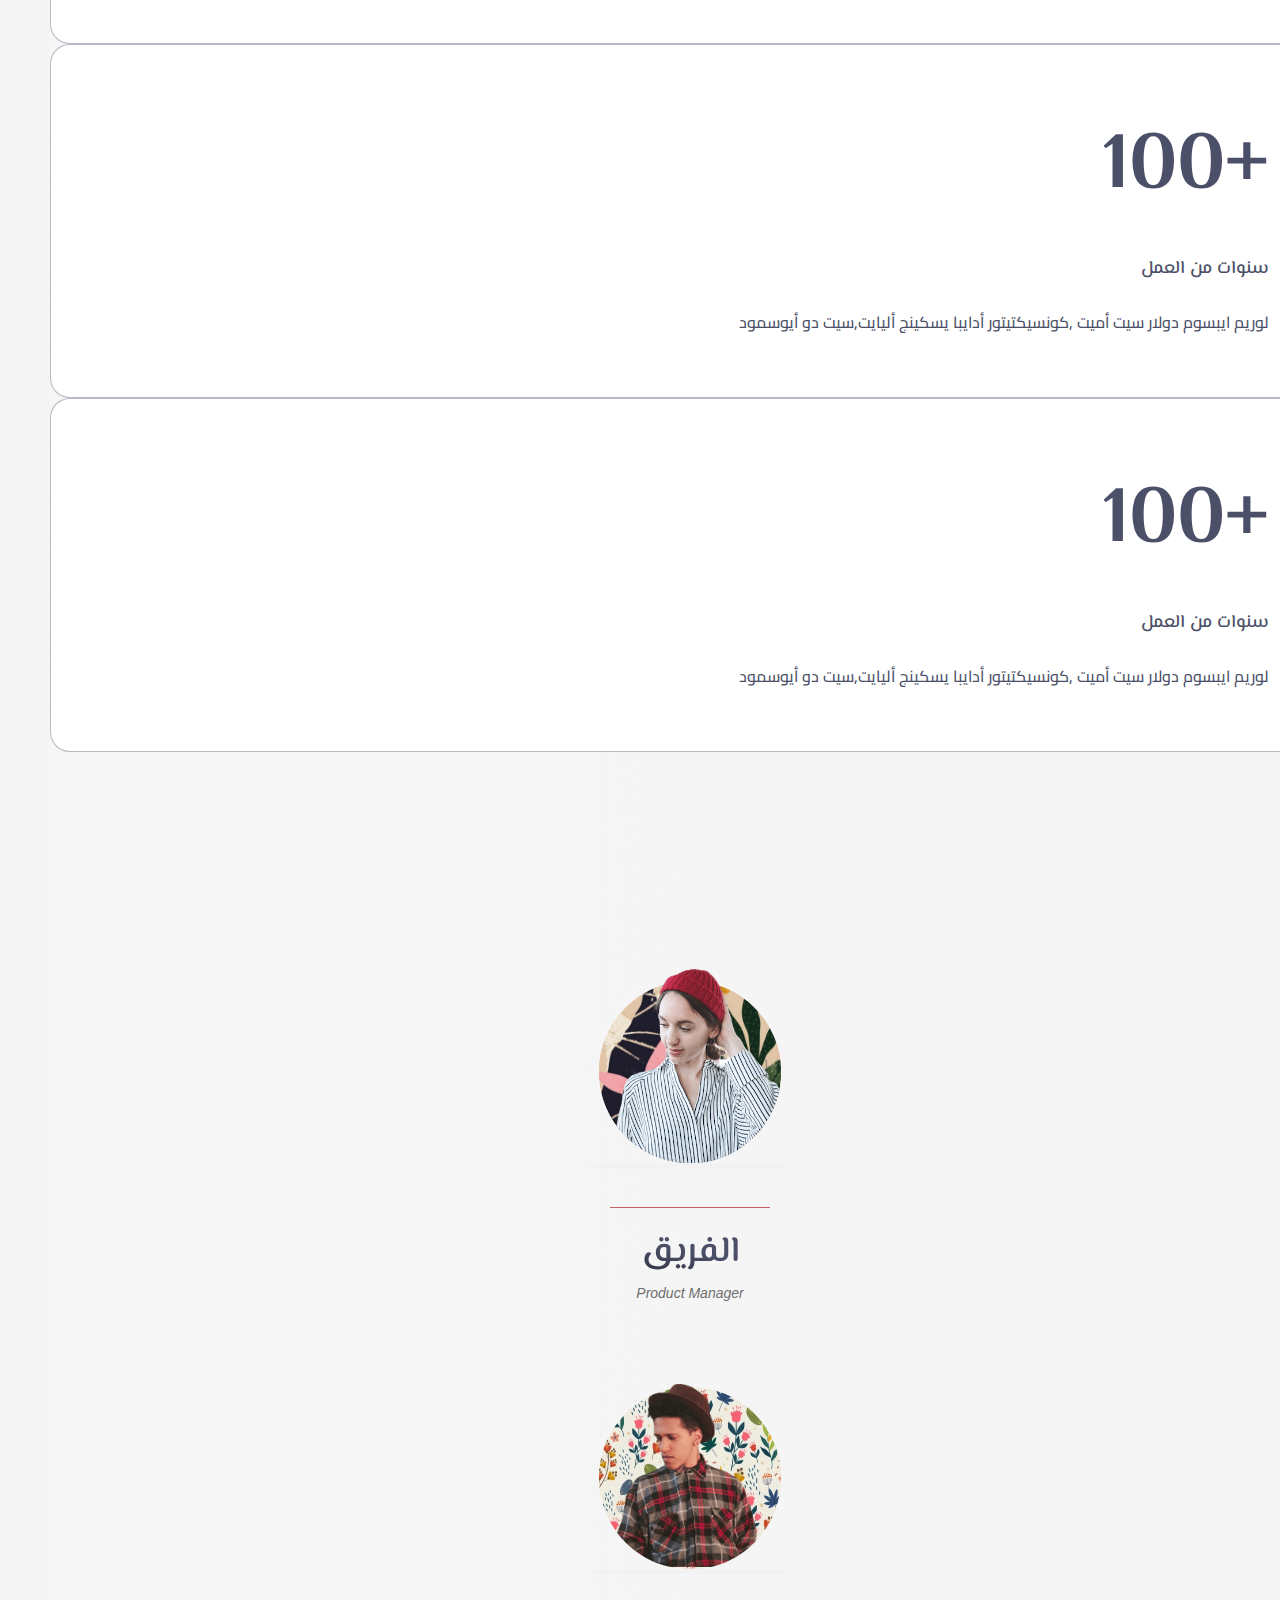
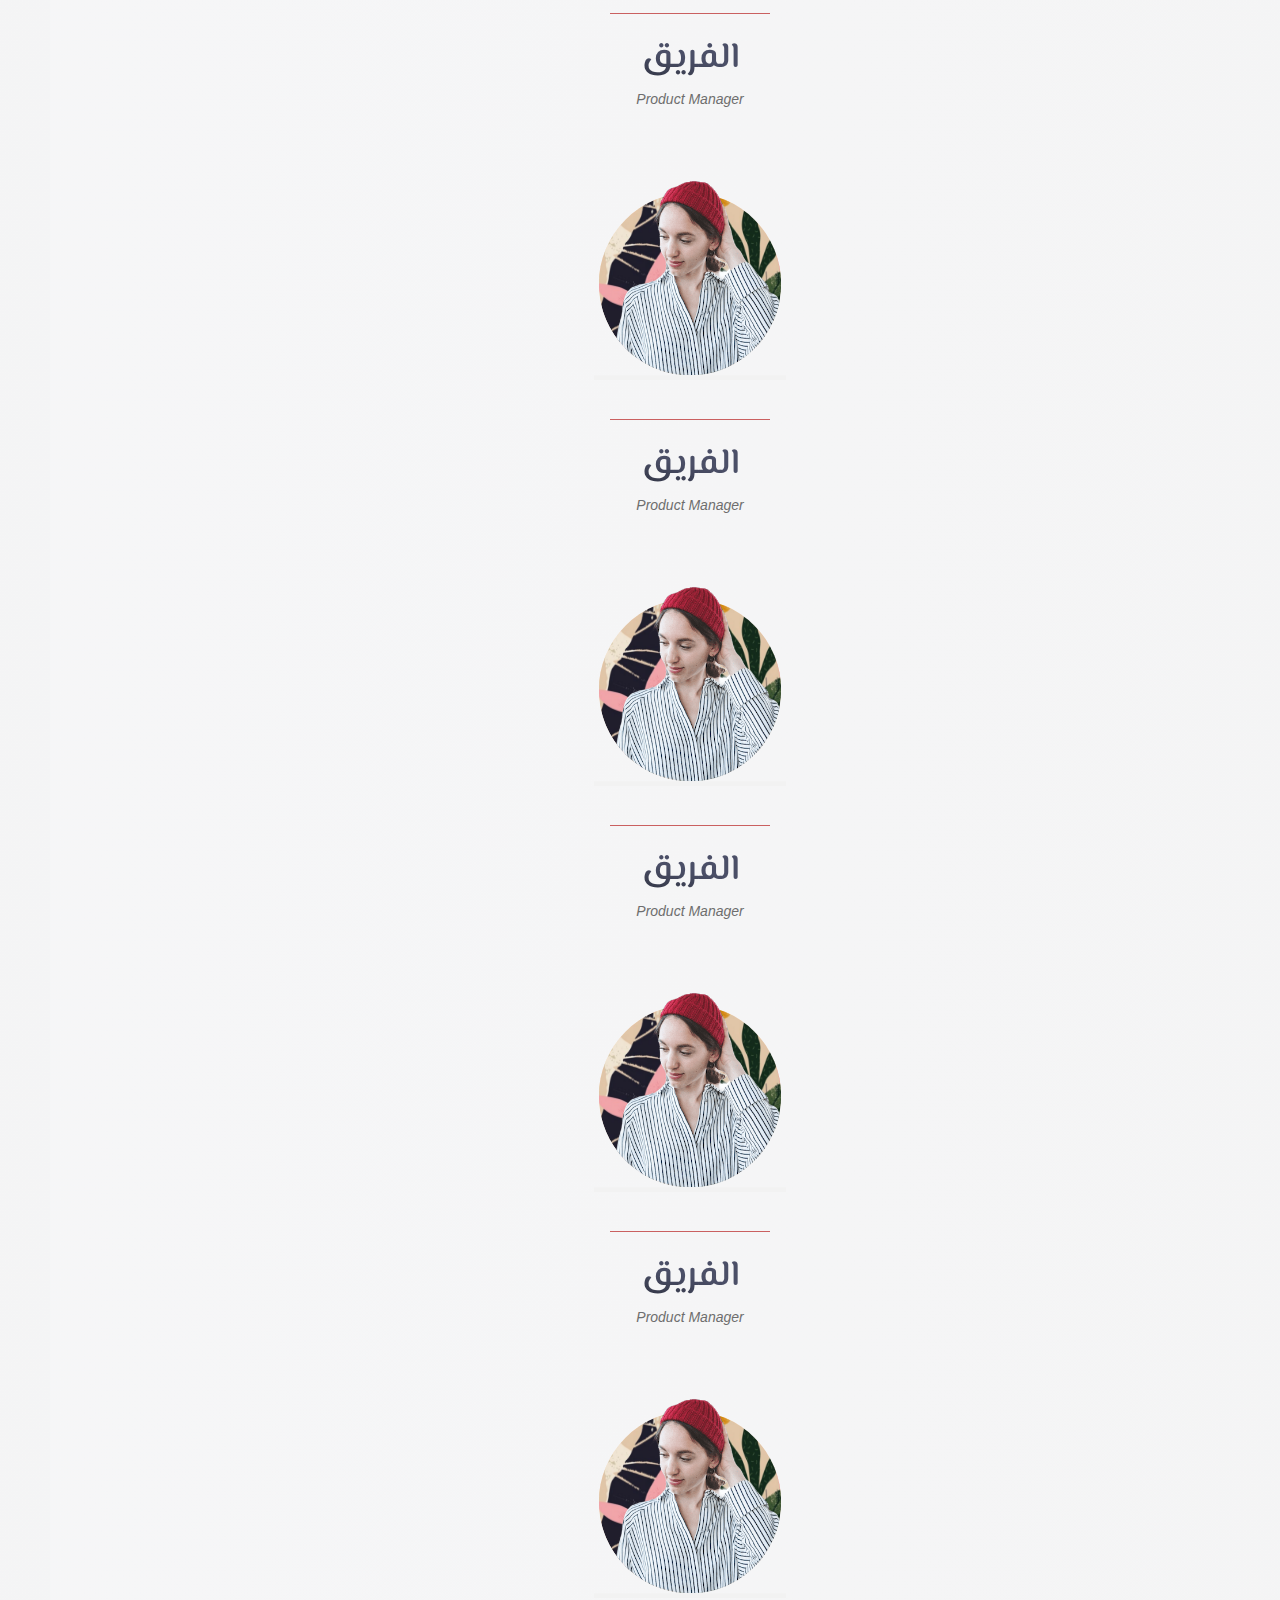
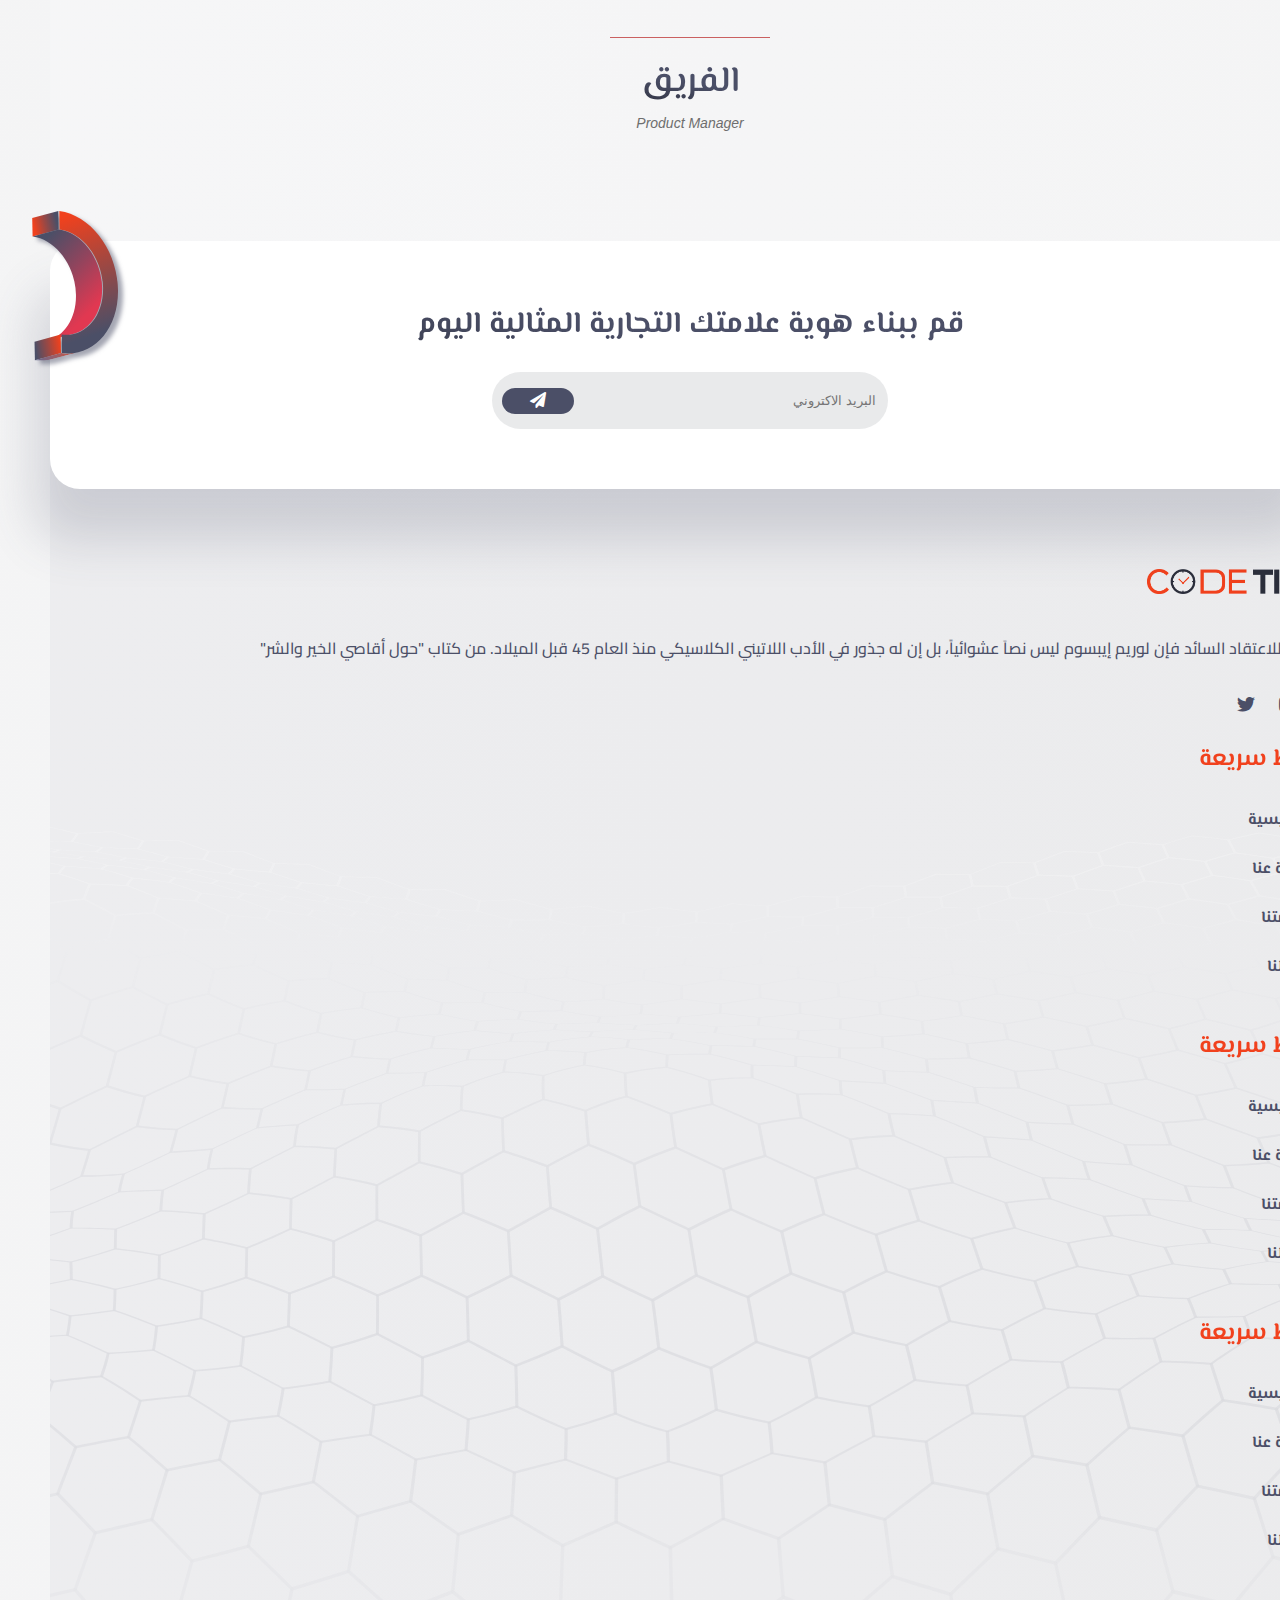
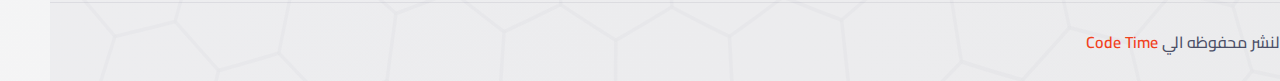
==== commit 563ab7bf: "new" ====
--- a/about.html
+++ b/about.html
@@ -20,7 +20,7 @@
       rel="stylesheet"
     />
     <link
-      href="https://fonts.googleapis.com/css2?family=Almarai:wght@300;400;700;800&display=swap"
+      href="https://fonts.googleapis.com/css2?family=Cairo:wght@300;500;600;700;800;900&family=El+Messiri:wght@400;500;600;700&display=swap"
       rel="stylesheet"
     />
     <link
@@ -64,7 +64,7 @@
                           <a href="#"> الرئيسية </a>
                         </li>
                         <li>
-                          <a href="#"> نبذة عنا </a>
+                          <a href="./about.html"> نبذة عنا </a>
                         </li>
                         <li>
                           <a href="#"> خدمتنا </a>
@@ -160,22 +160,178 @@
 
           <!-- start our-mission -->
           <div class="our-mission">
-            <div class="container-fluid">
-              <div class="row">
+            <div class="container">
+              <div class="row align-items-center">
                 <div class="col-md-6">
                   <div class="section-img">
-                    <img
-                      src="assets/img/krakenimages-Y5bvRlcCx8k-unsplash.jpg"
-                      alt=""
-                      class="img-fluid"
-                    />
-                  </div>
-                </div>
-                <div class="col-md-6"></div>
+                    <img src="assets/img/blog1.jpg" alt="" class="img-fluid" />
+                  </div>
+                </div>
+                <div class="col-lg-5 col-md-6">
+                  <div class="mission-content">
+                    <div class="section-title" data-aos="zoom-in">
+                      <h3 class="min-title primary-gradient-text">مهمتنا</h3>
+                    </div>
+                    <p class="prag gray-gradient-text">
+                      وخلافاَ للاعتقاد السائد فإن لوريم إيبسوم ليس نصاَ
+                      عشوائياً، بل إن له جذور في الأدب اللاتيني الكلاسيكي منذ
+                      العام 45 قبل الميلاد. من كتاب "حول أقاصي الخير والشر"
+                    </p>
+                  </div>
+                </div>
               </div>
             </div>
           </div>
           <!-- end our-mission -->
+
+          <!-- start count-section -->
+          <div class="count-section section-30">
+            <div class="container">
+              <div class="row">
+                <div class="col-md-12">
+                  <div
+                    class="section-title text-center aos-init"
+                    data-aos="zoom-in"
+                  >
+                    <h4 class="sub-title">عملاء سعداء</h4>
+                    <h3 class="min-title primary-gradient-text">
+                      المئات من الأعمال المكتملة لا تزال قيد التعداد
+                    </h3>
+                  </div>
+                </div>
+              </div>
+              <div class="row">
+                <div class="col-md-4">
+                  <div class="count-box">
+                    <h5 class="number gray-gradient-text">+100</h5>
+                    <h4 class="title">سنوات من العمل</h4>
+                    <p class="prag">
+                      لوريم ايبسوم دولار سيت أميت ,كونسيكتيتور أدايبا يسكينج
+                      أليايت,سيت دو أيوسمود
+                    </p>
+                  </div>
+                </div>
+                <div class="col-md-4">
+                  <div class="count-box">
+                    <h5 class="number gray-gradient-text">+100</h5>
+                    <h4 class="title">سنوات من العمل</h4>
+                    <p class="prag">
+                      لوريم ايبسوم دولار سيت أميت ,كونسيكتيتور أدايبا يسكينج
+                      أليايت,سيت دو أيوسمود
+                    </p>
+                  </div>
+                </div>
+                <div class="col-md-4">
+                  <div class="count-box">
+                    <h5 class="number gray-gradient-text">+100</h5>
+                    <h4 class="title">سنوات من العمل</h4>
+                    <p class="prag">
+                      لوريم ايبسوم دولار سيت أميت ,كونسيكتيتور أدايبا يسكينج
+                      أليايت,سيت دو أيوسمود
+                    </p>
+                  </div>
+                </div>
+              </div>
+            </div>
+          </div>
+          <!-- end count-section -->
+
+          <!-- start team-section  -->
+          <div class="team-section section-30">
+            <div class="container">
+              <div class="row">
+                <div class="col-md-12">
+                  <div class="section-title text-center" data-aos="zoom-in">
+                    <h4 class="sub-title">عملاء سعداء</h4>
+                    <h3 class="min-title primary-gradient-text">
+                      فريقنا المتميز
+                    </h3>
+                  </div>
+                </div>
+              </div>
+              <div class="row">
+                <div class="col-md-3 col-sm-6 col-xs-12">
+                  <div class="person">
+                    <div class="team-box">
+                      <div class="team-box-inner">
+                        <img class="circle" src="./assets/img/back.jpg" />
+                        <img class="img img1" src="./assets/img/team1.png" />
+                      </div>
+                    </div>
+                    <div class="divider"></div>
+                    <div class="name gray-gradient-text">الفريق</div>
+                    <div class="title">Product Manager</div>
+                  </div>
+                </div>
+                <div class="col-md-3 col-sm-6 col-xs-12">
+                  <div class="person">
+                    <div class="team-box">
+                      <div class="team-box-inner">
+                        <img class="circle" src="./assets/img/back2.jpg" />
+                        <img class="img img1" src="./assets/img/team2.png" />
+                      </div>
+                    </div>
+                    <div class="divider"></div>
+                    <div class="name gray-gradient-text">الفريق</div>
+                    <div class="title">Product Manager</div>
+                  </div>
+                </div>
+                <div class="col-md-3 col-sm-6 col-xs-12">
+                  <div class="person">
+                    <div class="team-box">
+                      <div class="team-box-inner">
+                        <img class="circle" src="./assets/img/back.jpg" />
+                        <img class="img img1" src="./assets/img/team1.png" />
+                      </div>
+                    </div>
+                    <div class="divider"></div>
+                    <div class="name gray-gradient-text">الفريق</div>
+                    <div class="title">Product Manager</div>
+                  </div>
+                </div>
+                <div class="col-md-3 col-sm-6 col-xs-12">
+                  <div class="person">
+                    <div class="team-box">
+                      <div class="team-box-inner">
+                        <img class="circle" src="./assets/img/back.jpg" />
+                        <img class="img img1" src="./assets/img/team1.png" />
+                      </div>
+                    </div>
+                    <div class="divider"></div>
+                    <div class="name gray-gradient-text">الفريق</div>
+                    <div class="title">Product Manager</div>
+                  </div>
+                </div>
+                <div class="col-md-3 col-sm-6 col-xs-12">
+                  <div class="person">
+                    <div class="team-box">
+                      <div class="team-box-inner">
+                        <img class="circle" src="./assets/img/back.jpg" />
+                        <img class="img img1" src="./assets/img/team1.png" />
+                      </div>
+                    </div>
+                    <div class="divider"></div>
+                    <div class="name gray-gradient-text">الفريق</div>
+                    <div class="title">Product Manager</div>
+                  </div>
+                </div>
+                <div class="col-md-3 col-sm-6 col-xs-12">
+                  <div class="person">
+                    <div class="team-box">
+                      <div class="team-box-inner">
+                        <img class="circle" src="./assets/img/back.jpg" />
+                        <img class="img img1" src="./assets/img/team1.png" />
+                      </div>
+                    </div>
+                    <div class="divider"></div>
+                    <div class="name gray-gradient-text">الفريق</div>
+                    <div class="title">Product Manager</div>
+                  </div>
+                </div>
+              </div>
+            </div>
+          </div>
+          <!-- end team-section -->
         </main>
       </div>
       <!--           end content-->
--- a/assets/css/style.css
+++ b/assets/css/style.css
@@ -27,17 +27,17 @@
   background: linear-gradient(90deg, rgba(75, 79, 103, 0.05) 0, rgba(43, 46, 59, 0.05) 100%);
 }
 html[dir=rtl] body {
-  font-family: "Almarai", sans-serif;
+  font-family: "El Messiri", sans-serif;
 }
 body.over-flow {
   overflow-y: hidden;
 }
 
-.section-60 {
+.section-30 {
   padding: 30px 0px;
 }
 
-.border-r20 {
+.border-r20, .services-section .services-box, .count-section .count-box {
   border-radius: 20px;
 }
 
@@ -53,6 +53,7 @@
   font-size: 16px;
   font-weight: 500;
   color: #4b4f67;
+  font-family: "Cairo", sans-serif;
 }
 
 @media (max-width: 992px) {
@@ -137,6 +138,7 @@
 .header-section {
   position: relative;
   padding: 24px 0;
+  z-index: 99;
 }
 .header-section .open-icon {
   display: none;
@@ -155,6 +157,13 @@
 }
 .header-section .nav-box .nav-list ul {
   justify-content: center;
+}
+.header-section .nav-box .nav-list ul:hover li {
+  opacity: 0.5;
+}
+.header-section .nav-box .nav-list ul li:hover, .header-section .nav-box .nav-list ul li.current-menu-item {
+  transform: scale(1.05);
+  opacity: 1;
 }
 .header-section .nav-box .nav-list ul li a {
   padding: 0 0 10px;
@@ -445,17 +454,6 @@
 
 .services-section .services-box {
   text-align: center;
-  padding: 60px 20px;
-  border: 1px solid rgba(75, 79, 103, 0.4);
-  display: flex;
-  flex-grow: 1;
-  flex-direction: column;
-  height: calc(100% - 20px);
-  background-color: white;
-}
-.services-section .services-box:hover {
-  border: 1px solid rgba(75, 79, 103, 0);
-  box-shadow: -15px 50px 50px rgba(75, 79, 103, 0.1);
 }
 .services-section .services-box .services-icon {
   margin-bottom: 30px;
@@ -486,8 +484,7 @@
   transform: translateY(-50%);
   width: 100%;
   left: 0;
-  background-color: transparent;
-  background-image: linear-gradient(0deg, rgba(43, 46, 59, 0.05) 100%, rgba(75, 79, 103, 0.05) 0%);
+  background-color: #e9e9eb;
   z-index: -1;
 }
 .banner-section .img-box {
@@ -774,7 +771,8 @@
 .our-mission .section-img:after {
   content: "";
   position: absolute;
-  bottom: -20px;
+  top: 30%;
+  transform: translateY(-50%);
   background-image: url("../img/about-img.svg");
   background-repeat: no-repeat;
   background-size: contain;
@@ -789,13 +787,49 @@
   left: -24px;
 }
 .our-mission .section-img img {
-  height: 400px;
-  width: 400px;
+  height: 500px;
+  width: 100%;
+  max-height: 100%;
   -o-object-fit: cover;
      object-fit: cover;
   border-radius: 50%;
 }
-
+.our-mission .mission-content .title {
+  font-size: 44px;
+  font-weight: 900;
+  padding-bottom: 24px;
+}
+
+.count-section .count-box {
+  padding: 60px !important;
+}
+.count-section .count-box .number {
+  font-size: 80px;
+  font-weight: 900;
+}
+.count-section .count-box .title {
+  font-size: 18px;
+  font-weight: 500;
+  color: #4b4f67;
+  padding: 24px 0;
+}
+.count-section .count-box .prag {
+  display: block;
+}
+
+@media (max-width: 772px) {
+  .count-section .count-box {
+    text-align: center;
+    padding: 40px !important;
+  }
+  .count-section .count-box .number {
+    font-size: 50px;
+  }
+  .count-section .count-box .title {
+    font-size: 14px;
+    padding: 12px 0 36px;
+  }
+}
 .section-title {
   padding-bottom: 30px;
 }
@@ -827,6 +861,16 @@
   -webkit-text-fill-color: transparent;
 }
 
+@media (max-width: 772px) {
+  .section-title .sub-title {
+    font-size: 12px;
+    font-weight: 400;
+    margin-bottom: 14px;
+  }
+  .section-title .min-title {
+    font-size: 20px;
+  }
+}
 .button-item.primary-button a {
   background: linear-gradient(90deg, #f1411d 0, #cf3618 100%);
   box-shadow: rgba(241, 65, 29, 0.3) 4px 4px 0px;
@@ -1002,20 +1046,28 @@
   color: white;
 }
 
+@media (max-width: 992px) {
+  .newslatter-section .newslatter-box::after {
+    height: 80px;
+    width: 80px;
+  }
+}
 @media (max-width: 772px) {
   .newslatter-section .newslatter-box {
     padding: 30px 15px;
+    z-index: 1;
   }
   .newslatter-section .newslatter-box::after {
-    height: 80px;
-    width: 80px;
+    z-index: -1;
+    height: 50px;
+    width: 50px;
     top: -56px;
   }
   html[dir=ltr] .newslatter-section .newslatter-box::after {
-    right: 0px;
+    right: 40px;
   }
   html[dir=rtl] .newslatter-section .newslatter-box::after {
-    left: 0px;
+    left: 40px;
   }
   .newslatter-section .newslatter-box .newslatter-title {
     font-size: 22px;
@@ -1089,10 +1141,162 @@
   color: #f1411d;
 }
 
+@media (max-width: 992px) {
+  .sub-intro-section .intro-box::after {
+    height: 80px;
+    width: 80px;
+  }
+  .our-mission .section-img:after {
+    width: 200px;
+    height: 200px;
+  }
+  .our-mission .section-img img {
+    height: 317px;
+    width: 317px;
+  }
+}
+@media (max-width: 772px) {
+  .sub-intro-section .intro-box::after {
+    z-index: -1;
+    height: 50px;
+    width: 50px;
+    top: 0px;
+  }
+  html[dir=ltr] .sub-intro-section .intro-box::after {
+    right: 40px;
+  }
+  html[dir=rtl] .sub-intro-section .intro-box::after {
+    left: 40px;
+  }
+  .our-mission .mission-content {
+    padding-top: 24px;
+    padding-bottom: 30px;
+    text-align: center;
+  }
+  .our-mission .section-img {
+    text-align: center;
+  }
+  .our-mission .section-img:after {
+    width: 200px;
+    height: 200px;
+  }
+  .our-mission .section-img img {
+    margin: 0 auto;
+  }
+}
+.team-section .section-title {
+  padding: 0;
+}
+
+.person {
+  align-items: center;
+  display: flex;
+  flex-direction: column;
+}
+.person .team-box {
+  border-radius: 50%;
+  height: 312px;
+  -webkit-tap-highlight-color: transparent;
+  transform: scale(0.48);
+  transition: transform 0.2s cubic-bezier(0.4, 0, 0.2, 1);
+  width: 400px;
+}
+.person .team-box:after {
+  background-color: #f2f2f2;
+  content: "";
+  height: 10px;
+  position: absolute;
+  top: 390px;
+  width: 100%;
+}
+.person .team-box:hover {
+  transform: scale(0.54);
+}
+.person .team-box:hover .img {
+  transform: translateY(0) translateX(-68%) scale(1.3);
+}
+.person .team-box:hover .circle {
+  filter: blur(2px);
+}
+.person .team-box .team-box-inner {
+  -webkit-clip-path: path("M 390,400 C 390,504.9341 304.9341,590 200,590 95.065898,590 10,504.9341 10,400 V 10 H 200 390 Z");
+          clip-path: path("M 390,400 C 390,504.9341 304.9341,590 200,590 95.065898,590 10,504.9341 10,400 V 10 H 200 390 Z");
+  position: relative;
+  transform-origin: 50%;
+  top: -200px;
+}
+.person .team-box .circle {
+  background-color: #fee7d3;
+  border-radius: 50%;
+  cursor: pointer;
+  height: 380px;
+  left: 10px;
+  pointer-events: none;
+  position: absolute;
+  top: 210px;
+  width: 380px;
+}
+.person .team-box .img {
+  pointer-events: none;
+  position: relative;
+  transform: translateY(20px) scale(1.15);
+  transform-origin: 50% bottom;
+  transition: transform 0.4s cubic-bezier(0.4, 0, 0.2, 1);
+}
+.person .team-box .img1 {
+  left: 50%;
+  top: 228px;
+  width: 340px;
+  transform: translateX(-68%) scale(1.2);
+}
+.person .team-box .img2 {
+  left: -46px;
+  top: 174px;
+  width: 444px;
+}
+.person .team-box .img3 {
+  left: -16px;
+  top: 144px;
+  width: 466px;
+}
+.person .divider {
+  background-color: #ca6060;
+  height: 1px;
+  width: 160px;
+}
+.person .name {
+  color: #404245;
+  font-size: 36px;
+  font-weight: 600;
+  margin-top: 16px;
+  text-align: center;
+}
+.person .title {
+  color: #6e6e6e;
+  font-family: arial;
+  font-size: 14px;
+  font-style: italic;
+  margin-top: 4px;
+}
+
+.services-section .services-box, .count-section .count-box {
+  padding: 60px 20px;
+  border: 1px solid rgba(75, 79, 103, 0.4);
+  display: flex;
+  flex-grow: 1;
+  flex-direction: column;
+  height: calc(100% - 20px);
+  background-color: white;
+}
+.services-section .services-box:hover, .count-section .count-box:hover {
+  border: 1px solid rgba(75, 79, 103, 0);
+  box-shadow: -15px 50px 50px rgba(75, 79, 103, 0.1);
+}
+
 .footer-section .footer-list ul li a, .all-services-section .services-item, .all-services-section .services-item::before, .all-services-section .services-item:after {
   transition: 0.4s all ease-in-out;
 }
 
-.header-section .open-icon i, .header-section .nav-box .nav-list ul li a:after, .header-section .nav-box ul li a, .services-section .services-box, .services-section .services-box .services-title, .button-item a, .button-play a:after, .button-play a span, .icon-box-side ul li a {
+.header-section .open-icon i, .header-section .nav-box .nav-list ul li, .header-section .nav-box .nav-list ul li a:after, .header-section .nav-box ul li a, .services-section .services-box .services-title, .button-item a, .button-play a:after, .button-play a span, .icon-box-side ul li a, .services-section .services-box, .count-section .count-box {
   transition: 0.2s all ease-in-out;
 }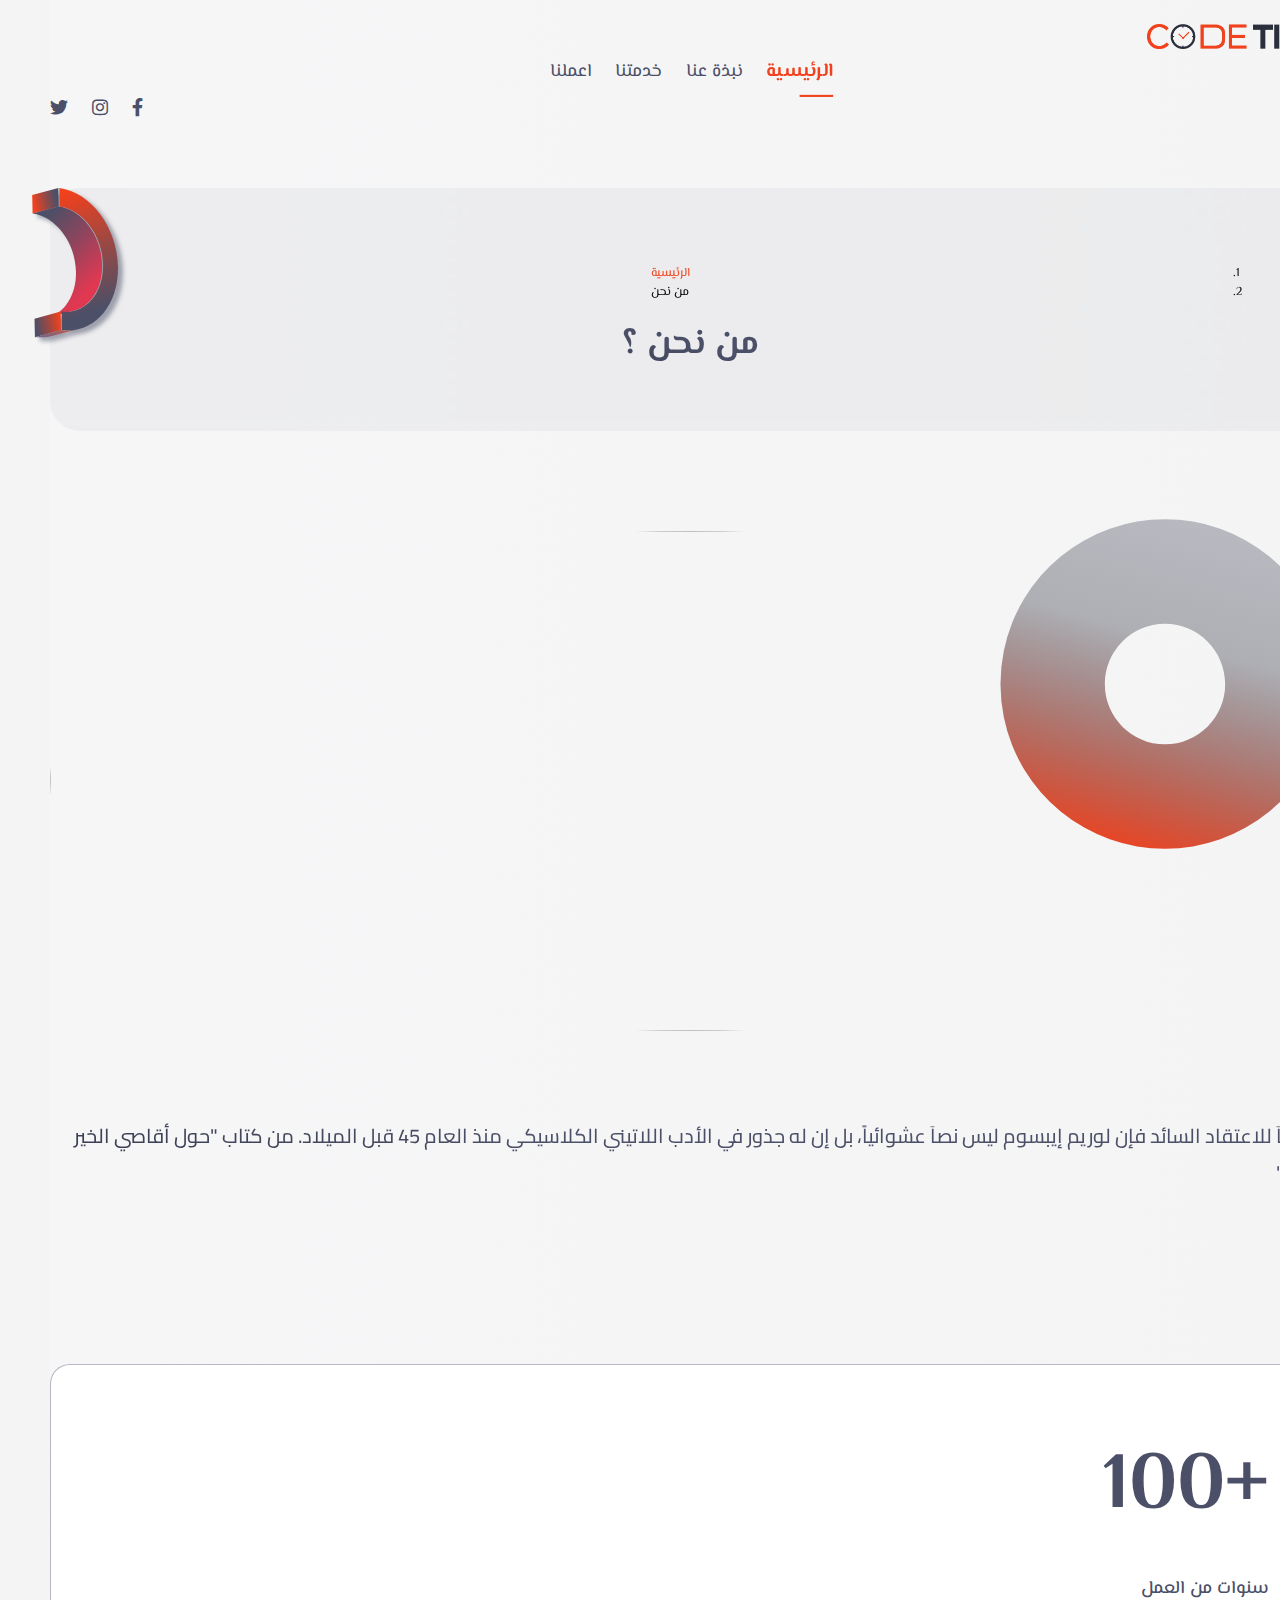
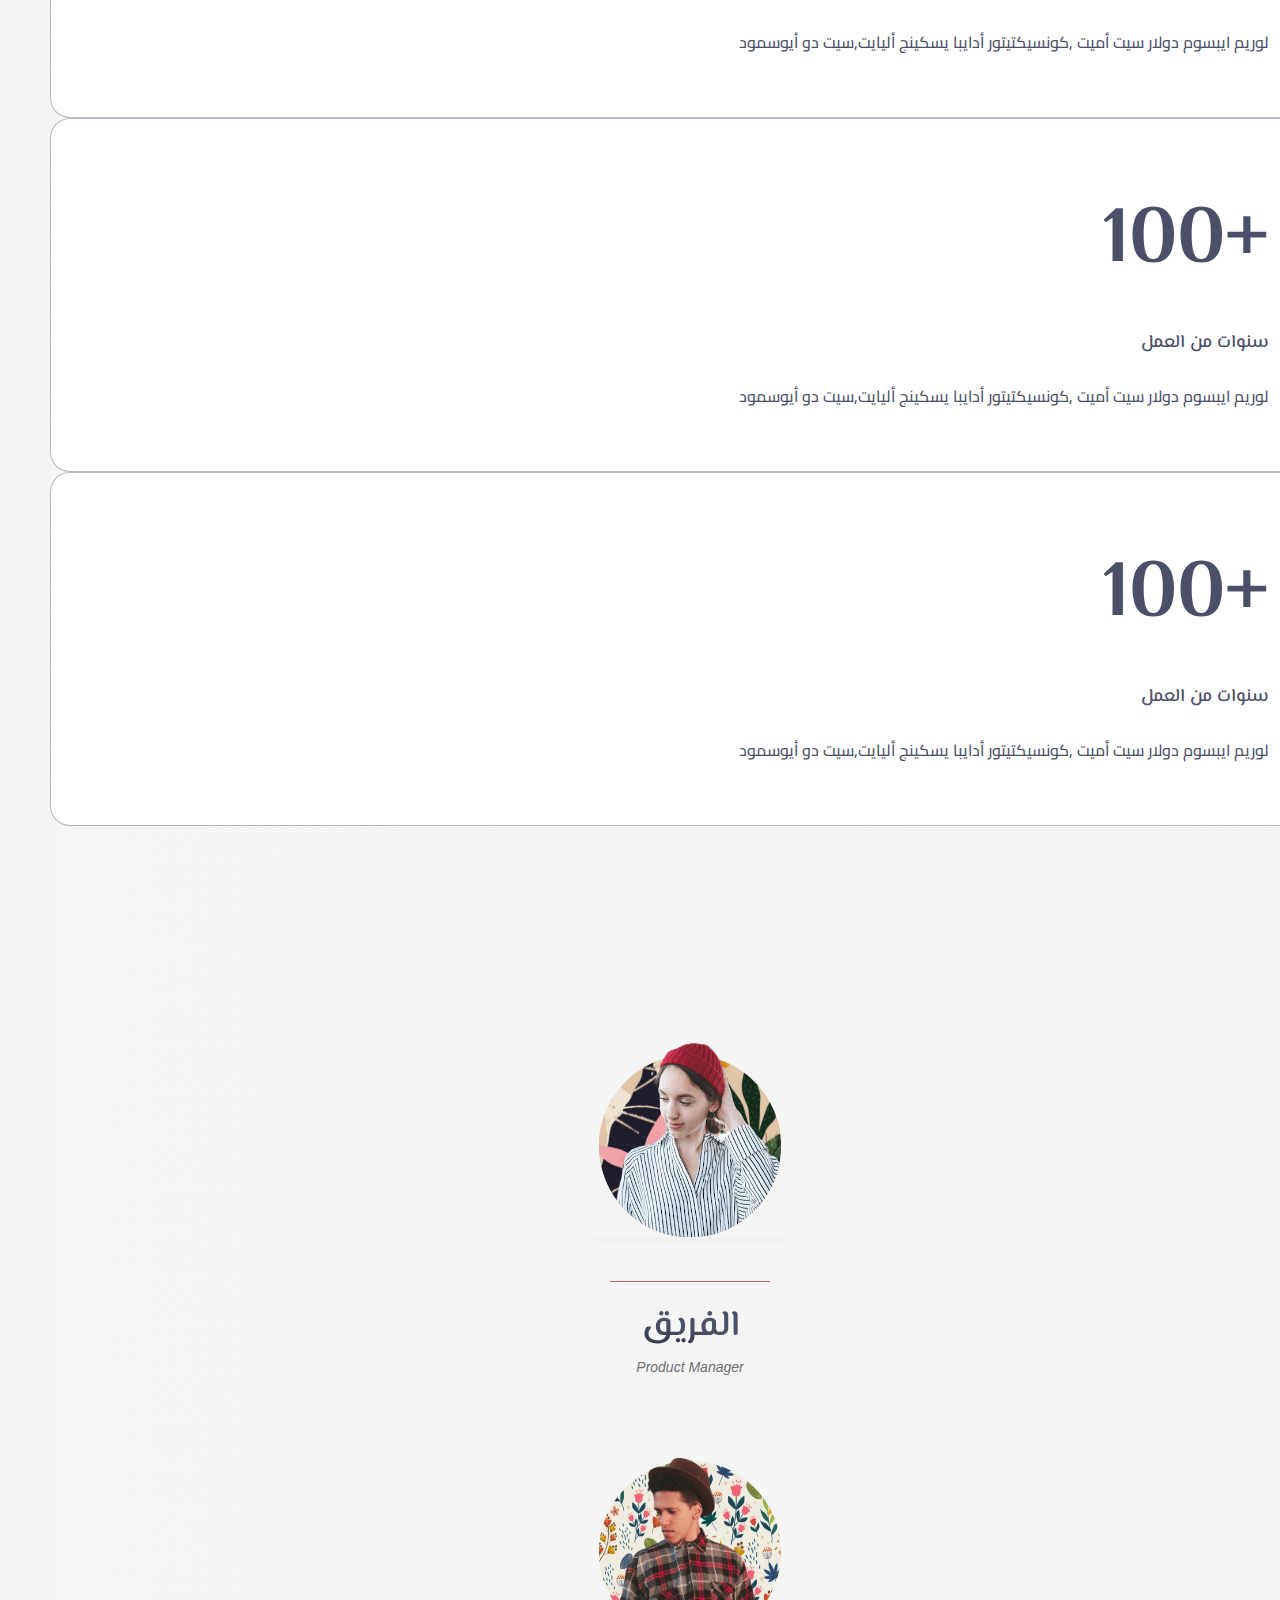
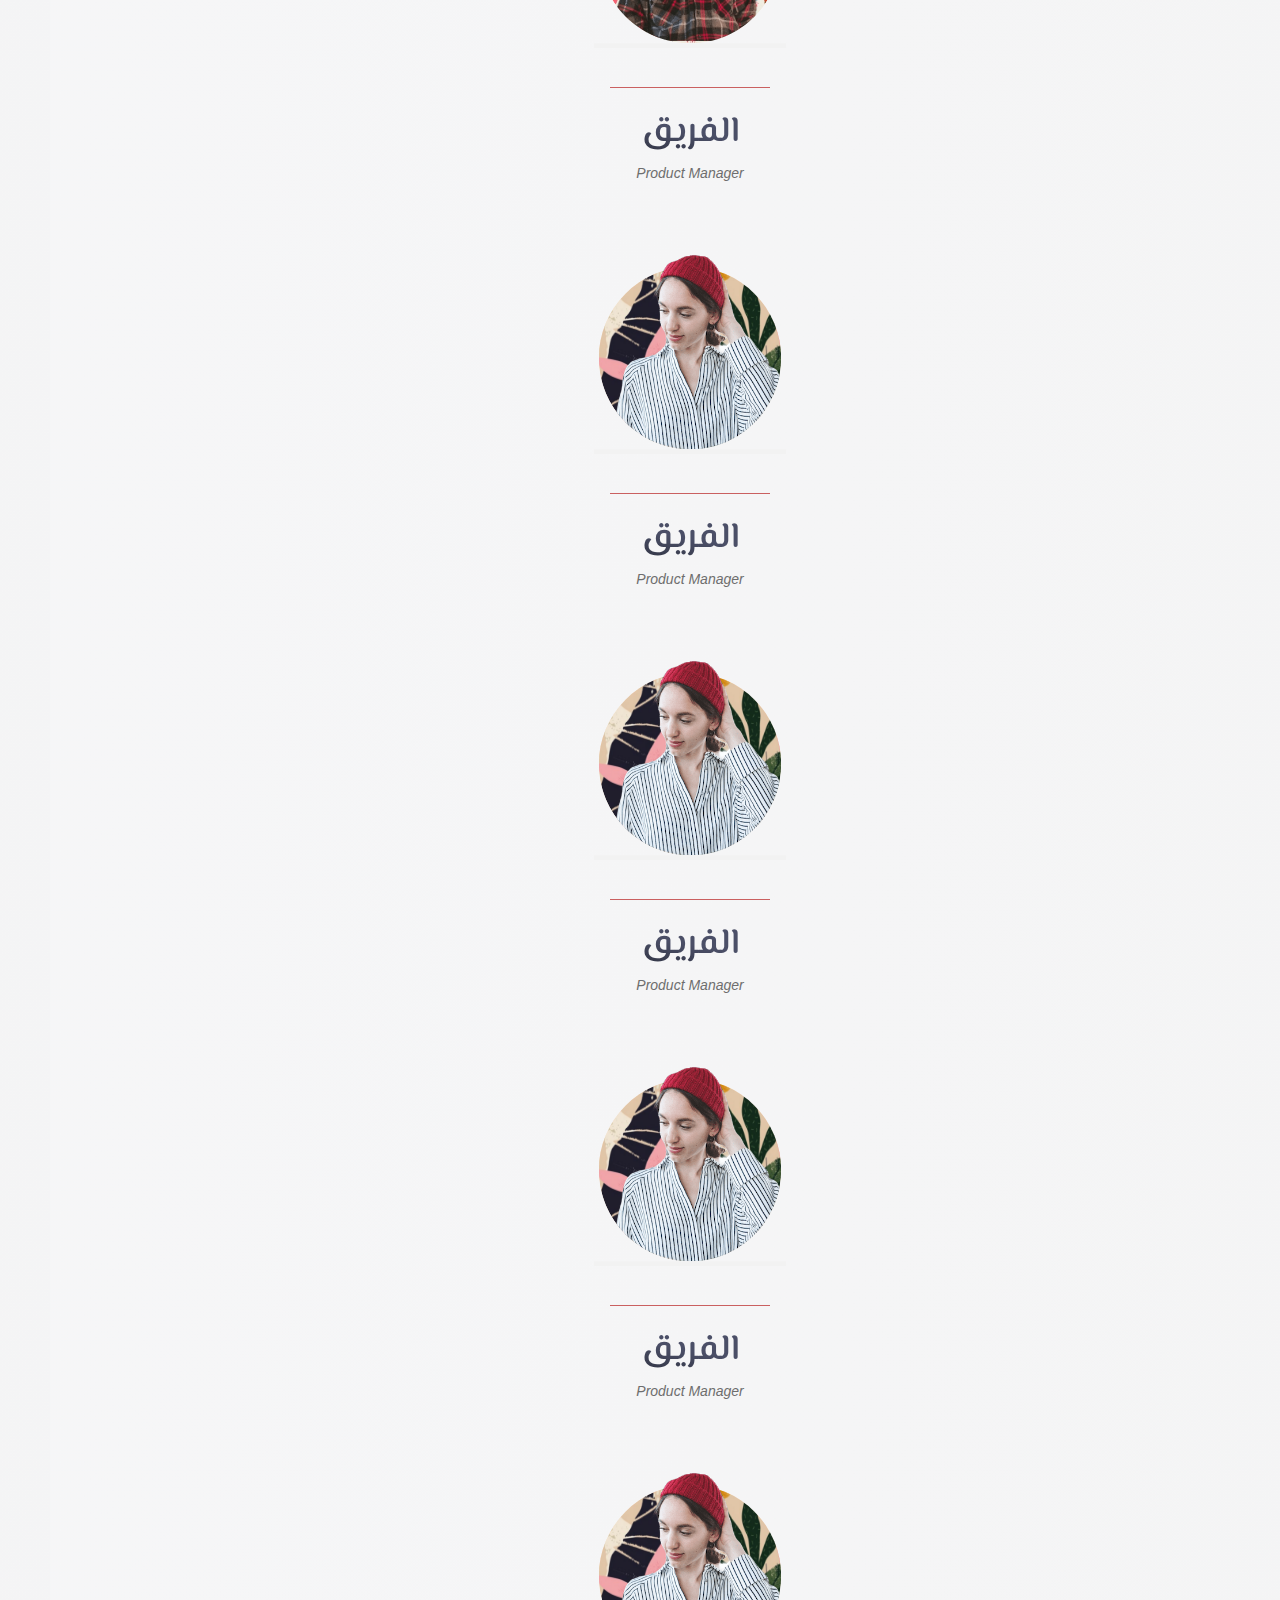
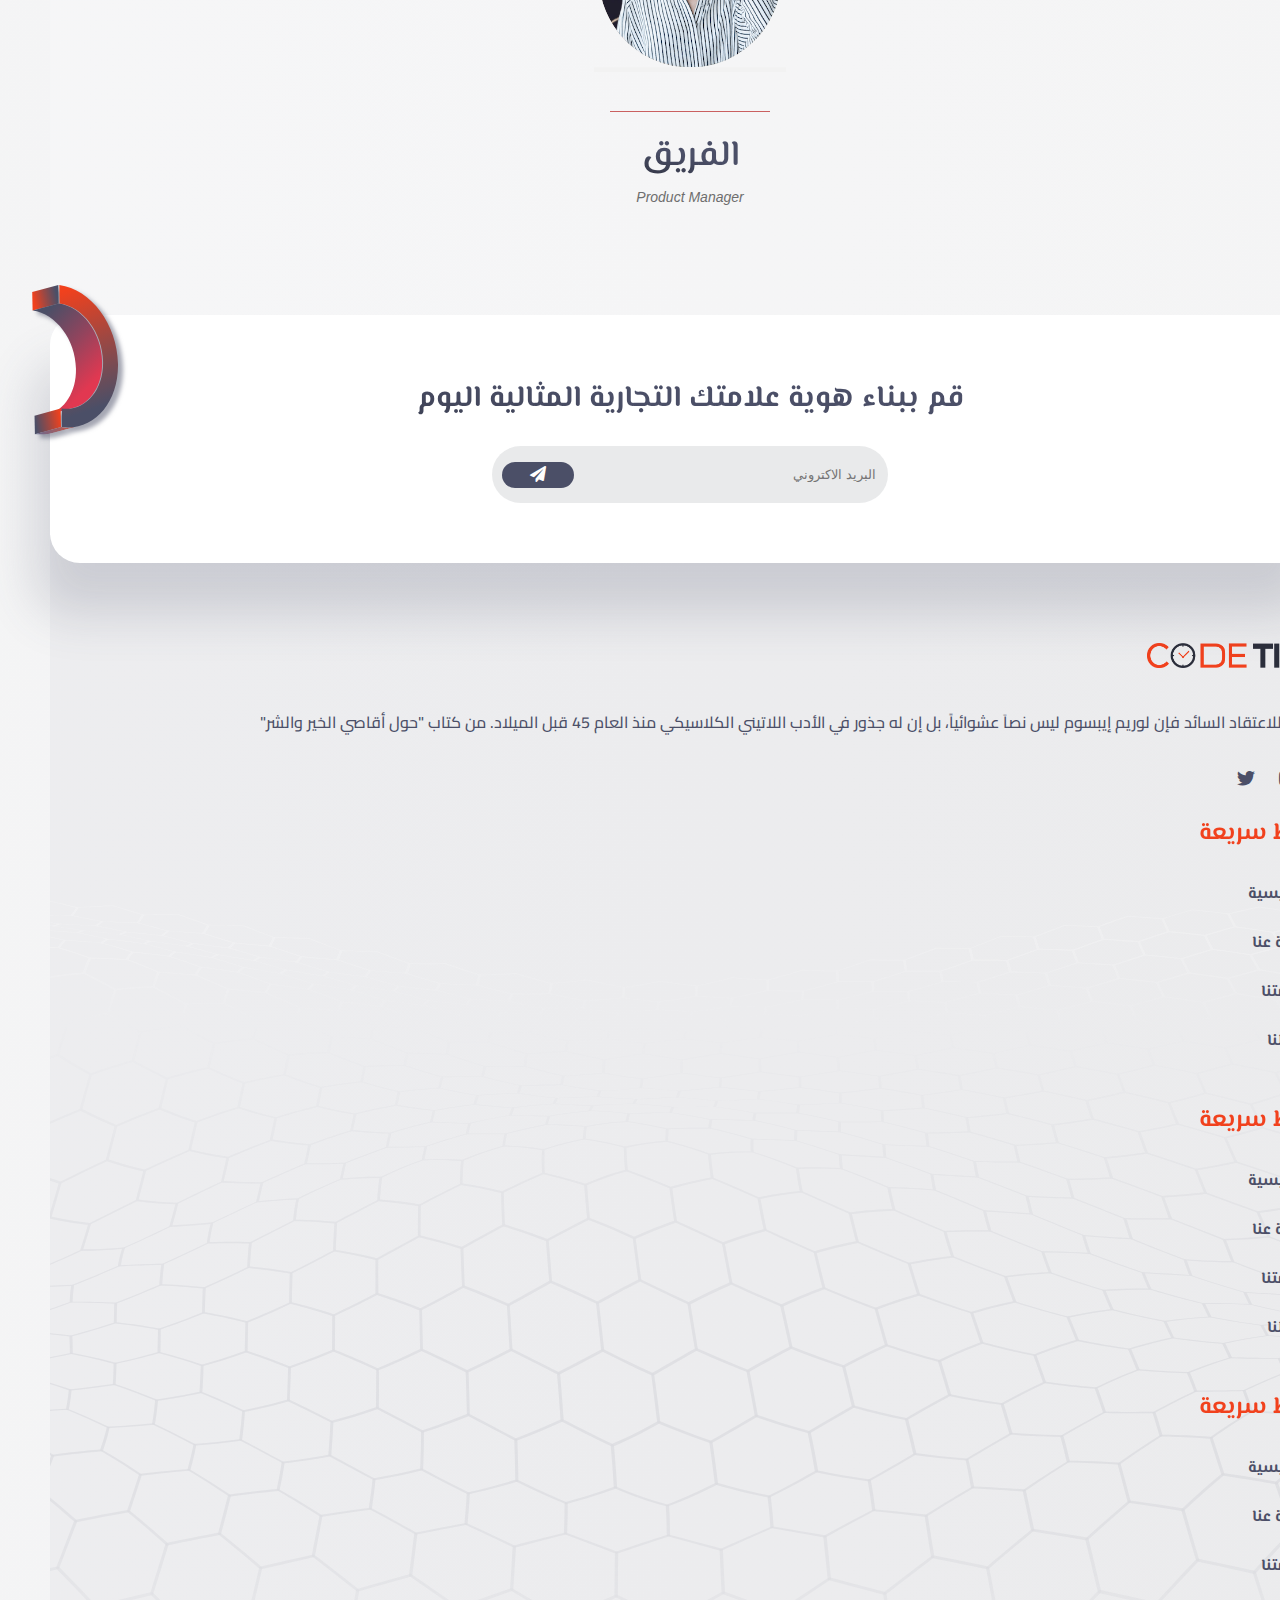
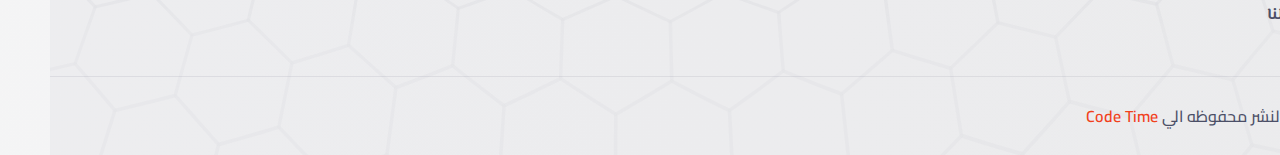
==== commit f5beda24: "new update" ====
--- a/about.html
+++ b/about.html
@@ -26,7 +26,7 @@
     <link
       rel="stylesheet"
       type="text/css"
-      href="//cdn.jsdelivr.net/npm/slick-carousel@1.8.1/slick/slick.css"
+      href="https://cdn.jsdelivr.net/npm/slick-carousel@1.8.1/slick/slick.css"
     />
 
     <link rel="stylesheet" href="assets/css/style.css?v=1" />
@@ -61,13 +61,13 @@
                     <div class="nav-list">
                       <ul>
                         <li class="current-menu-item">
-                          <a href="#"> الرئيسية </a>
+                          <a href="./index.html"> الرئيسية </a>
                         </li>
                         <li>
                           <a href="./about.html"> نبذة عنا </a>
                         </li>
                         <li>
-                          <a href="#"> خدمتنا </a>
+                          <a href="./services.html"> خدمتنا </a>
                         </li>
                         <li>
                           <a href="#"> اعملنا </a>
@@ -158,8 +158,8 @@
           </div>
           <!-- end intro-section -->
 
-          <!-- start our-mission -->
-          <div class="our-mission">
+          <!-- start content-section -->
+          <div class="content-section">
             <div class="container">
               <div class="row align-items-center">
                 <div class="col-md-6">
@@ -182,7 +182,7 @@
               </div>
             </div>
           </div>
-          <!-- end our-mission -->
+          <!-- end content-section -->
 
           <!-- start count-section -->
           <div class="count-section section-30">
@@ -250,7 +250,7 @@
                 </div>
               </div>
               <div class="row">
-                <div class="col-md-3 col-sm-6 col-xs-12">
+                <div class="col-lg-3 col-md-4 col-sm-6 col-xs-12">
                   <div class="person">
                     <div class="team-box">
                       <div class="team-box-inner">
@@ -263,7 +263,7 @@
                     <div class="title">Product Manager</div>
                   </div>
                 </div>
-                <div class="col-md-3 col-sm-6 col-xs-12">
+                <div class="col-lg-3 col-md-4 col-sm-6 col-xs-12">
                   <div class="person">
                     <div class="team-box">
                       <div class="team-box-inner">
@@ -276,7 +276,7 @@
                     <div class="title">Product Manager</div>
                   </div>
                 </div>
-                <div class="col-md-3 col-sm-6 col-xs-12">
+                <div class="col-lg-3 col-md-4 col-sm-6 col-xs-12">
                   <div class="person">
                     <div class="team-box">
                       <div class="team-box-inner">
@@ -289,7 +289,7 @@
                     <div class="title">Product Manager</div>
                   </div>
                 </div>
-                <div class="col-md-3 col-sm-6 col-xs-12">
+                <div class="col-lg-3 col-md-4 col-sm-6 col-xs-12">
                   <div class="person">
                     <div class="team-box">
                       <div class="team-box-inner">
@@ -302,7 +302,7 @@
                     <div class="title">Product Manager</div>
                   </div>
                 </div>
-                <div class="col-md-3 col-sm-6 col-xs-12">
+                <div class="col-lg-3 col-md-4 col-sm-6 col-xs-12">
                   <div class="person">
                     <div class="team-box">
                       <div class="team-box-inner">
@@ -315,7 +315,7 @@
                     <div class="title">Product Manager</div>
                   </div>
                 </div>
-                <div class="col-md-3 col-sm-6 col-xs-12">
+                <div class="col-lg-3 col-md-4 col-sm-6 col-xs-12">
                   <div class="person">
                     <div class="team-box">
                       <div class="team-box-inner">
@@ -495,7 +495,7 @@
     <script src="https://unpkg.com/aos@2.3.1/dist/aos.js"></script>
     <script
       type="text/javascript"
-      src="//cdn.jsdelivr.net/npm/slick-carousel@1.8.1/slick/slick.min.js"
+      src="https://cdn.jsdelivr.net/npm/slick-carousel@1.8.1/slick/slick.min.js"
     ></script>
     <script src="assets/js/script.js"></script>
   </body>
--- a/assets/css/style.css
+++ b/assets/css/style.css
@@ -22,6 +22,7 @@
 }
 
 body {
+  overflow-x: hidden;
   margin: 0;
   padding: 0;
   background: linear-gradient(90deg, rgba(75, 79, 103, 0.05) 0, rgba(43, 46, 59, 0.05) 100%);
@@ -138,7 +139,6 @@
 .header-section {
   position: relative;
   padding: 24px 0;
-  z-index: 99;
 }
 .header-section .open-icon {
   display: none;
@@ -250,11 +250,11 @@
     z-index: 999999;
   }
   html[dir=rtl] .header-section .nav-box {
-    right: -230px;
+    right: -280px;
     box-shadow: -6px 1px 12px rgba(0, 0, 0, 0.3);
   }
   html[dir=ltr] .header-section .nav-box {
-    left: -230px;
+    left: -280px;
     box-shadow: 6px 1px 12px rgba(0, 0, 0, 0.3);
   }
   html[dir=rtl] .header-section .nav-box.open-menu {
@@ -573,48 +573,56 @@
   margin-bottom: 40px;
 }
 
-.all-services-section .services-item {
-  margin-bottom: 24px;
-  padding: 40px 20px;
-  border: 1px solid rgba(75, 79, 103, 0.1);
-  border-radius: 18px;
+.portfolio-section .portfolio-item {
+  position: relative;
+  border-radius: 5px;
+  height: 200px;
+  padding: 40px;
   display: flex;
-  justify-content: space-between;
-  align-items: center;
-  position: relative;
+  align-items: flex-end;
+  background-position: center;
+  background-size: cover;
+  background-repeat: no-repeat;
   overflow: hidden;
-  background-color: white;
-}
-.all-services-section .services-item::before {
-  background-color: white;
-  inset: 0;
-  position: absolute;
-  content: "";
-}
-.all-services-section .services-item:after {
-  content: attr(data-title);
+  z-index: 1;
+}
+.portfolio-section .portfolio-item:hover {
+  transform: scale(1.1) translateY(10px);
+  z-index: 999;
+  box-shadow: -15px 50px 50px rgba(75, 79, 103, 0.3);
+}
+.portfolio-section .portfolio-item:hover:after {
+  opacity: 0.6;
+}
+.portfolio-section .portfolio-item:hover .portfolio-content .portfolio-title {
+  opacity: 1;
+  transform: translateY(0px);
+}
+.portfolio-section .portfolio-item:hover .portfolio-content .prag {
+  opacity: 1;
+  transform: translateY(0px);
+}
+.portfolio-section .portfolio-item:after {
+  opacity: 0;
   position: absolute;
   inset: 0;
-  font-size: 30px;
-  font-weight: 800;
-  display: flex;
-  align-items: center;
-  justify-content: center;
-}
-.all-services-section .services-item:hover {
-  padding: 40px 40px;
-  border: 1px solid rgba(75, 79, 103, 0);
-  box-shadow: -15px 50px 50px rgba(75, 79, 103, 0.1);
-}
-.all-services-section .services-item:hover:after, .all-services-section .services-item:hover::before {
+  content: "";
+  background: linear-gradient(180deg, #4b4f67 0, #f1411d 100%);
+  z-index: -1;
+}
+.portfolio-section .portfolio-item .portfolio-content .portfolio-title {
+  color: white;
+  font-size: 24px;
+  font-weight: 700;
+  transition: opacity 0.2s 0.2s ease-in, transform 0.2s ease-in 0.2s;
   opacity: 0;
-}
-.all-services-section .services-item .services-name {
-  font-size: 20px;
-  font-weight: 800;
-}
-.all-services-section .services-item .services-img {
-  height: 80px;
+  transform: translateY(10px);
+}
+.portfolio-section .portfolio-item .portfolio-content .prag {
+  color: #eeeeee;
+  transition: opacity 0.3s 0.2s ease-in, transform 0.2s ease-in 0.3s;
+  opacity: 0;
+  transform: translateY(10px);
 }
 
 .client-section .client-slider .client-slider-item {
@@ -696,6 +704,9 @@
   .testimonials-section .testimonials-slider .testimonials-item .testimonials-content .testimonials-jop {
     font-size: 16px;
   }
+  .portfolio-section .portfolio-item:hover {
+    transform: translateY(10px);
+  }
 }
 @media (max-width: 772px) {
   .services-section .services-box .services-title {
@@ -764,11 +775,11 @@
     font-size: 16px;
   }
 }
-.our-mission .section-img {
+.content-section .section-img {
   position: relative;
   z-index: 1;
 }
-.our-mission .section-img:after {
+.content-section .section-img:after {
   content: "";
   position: absolute;
   top: 30%;
@@ -780,13 +791,13 @@
   height: 330px;
   z-index: -1;
 }
-html[dir=rtl] .our-mission .section-img:after {
-  right: -24px;
-}
-html[dir=ltr] .our-mission .section-img:after {
-  left: -24px;
-}
-.our-mission .section-img img {
+html[dir=rtl] .content-section .section-img:after {
+  right: 0;
+}
+html[dir=ltr] .content-section .section-img:after {
+  left: 0;
+}
+.content-section .section-img img {
   height: 500px;
   width: 100%;
   max-height: 100%;
@@ -794,10 +805,13 @@
      object-fit: cover;
   border-radius: 50%;
 }
-.our-mission .mission-content .title {
+.content-section .mission-content .title {
   font-size: 44px;
   font-weight: 900;
-  padding-bottom: 24px;
+}
+.content-section .mission-content .prag {
+  padding: 0 0 30px;
+  font-size: 20px;
 }
 
 .count-section .count-box {
@@ -847,7 +861,7 @@
   font-weight: 900;
 }
 
-.gray-gradient-text, .all-services-section .services-item:after {
+.gray-gradient-text {
   background: linear-gradient(190deg, #4b4f67 50%, #2b2e3b 100%);
   background-clip: text;
   -webkit-background-clip: text;
@@ -1055,7 +1069,6 @@
 @media (max-width: 772px) {
   .newslatter-section .newslatter-box {
     padding: 30px 15px;
-    z-index: 1;
   }
   .newslatter-section .newslatter-box::after {
     z-index: -1;
@@ -1146,11 +1159,11 @@
     height: 80px;
     width: 80px;
   }
-  .our-mission .section-img:after {
+  .content-section .section-img:after {
     width: 200px;
     height: 200px;
   }
-  .our-mission .section-img img {
+  .content-section .section-img img {
     height: 317px;
     width: 317px;
   }
@@ -1168,19 +1181,19 @@
   html[dir=rtl] .sub-intro-section .intro-box::after {
     left: 40px;
   }
-  .our-mission .mission-content {
+  .content-section .mission-content {
     padding-top: 24px;
     padding-bottom: 30px;
     text-align: center;
   }
-  .our-mission .section-img {
+  .content-section .section-img {
     text-align: center;
   }
-  .our-mission .section-img:after {
+  .content-section .section-img:after {
     width: 200px;
     height: 200px;
   }
-  .our-mission .section-img img {
+  .content-section .section-img img {
     margin: 0 auto;
   }
 }
@@ -1293,10 +1306,10 @@
   box-shadow: -15px 50px 50px rgba(75, 79, 103, 0.1);
 }
 
-.footer-section .footer-list ul li a, .all-services-section .services-item, .all-services-section .services-item::before, .all-services-section .services-item:after {
+.footer-section .footer-list ul li a {
   transition: 0.4s all ease-in-out;
 }
 
-.header-section .open-icon i, .header-section .nav-box .nav-list ul li, .header-section .nav-box .nav-list ul li a:after, .header-section .nav-box ul li a, .services-section .services-box .services-title, .button-item a, .button-play a:after, .button-play a span, .icon-box-side ul li a, .services-section .services-box, .count-section .count-box {
+.header-section .open-icon i, .header-section .nav-box .nav-list ul li, .header-section .nav-box .nav-list ul li a:after, .header-section .nav-box ul li a, .services-section .services-box .services-title, .portfolio-section .portfolio-item, .portfolio-section .portfolio-item:after, .button-item a, .button-play a:after, .button-play a span, .icon-box-side ul li a, .services-section .services-box, .count-section .count-box {
   transition: 0.2s all ease-in-out;
 }